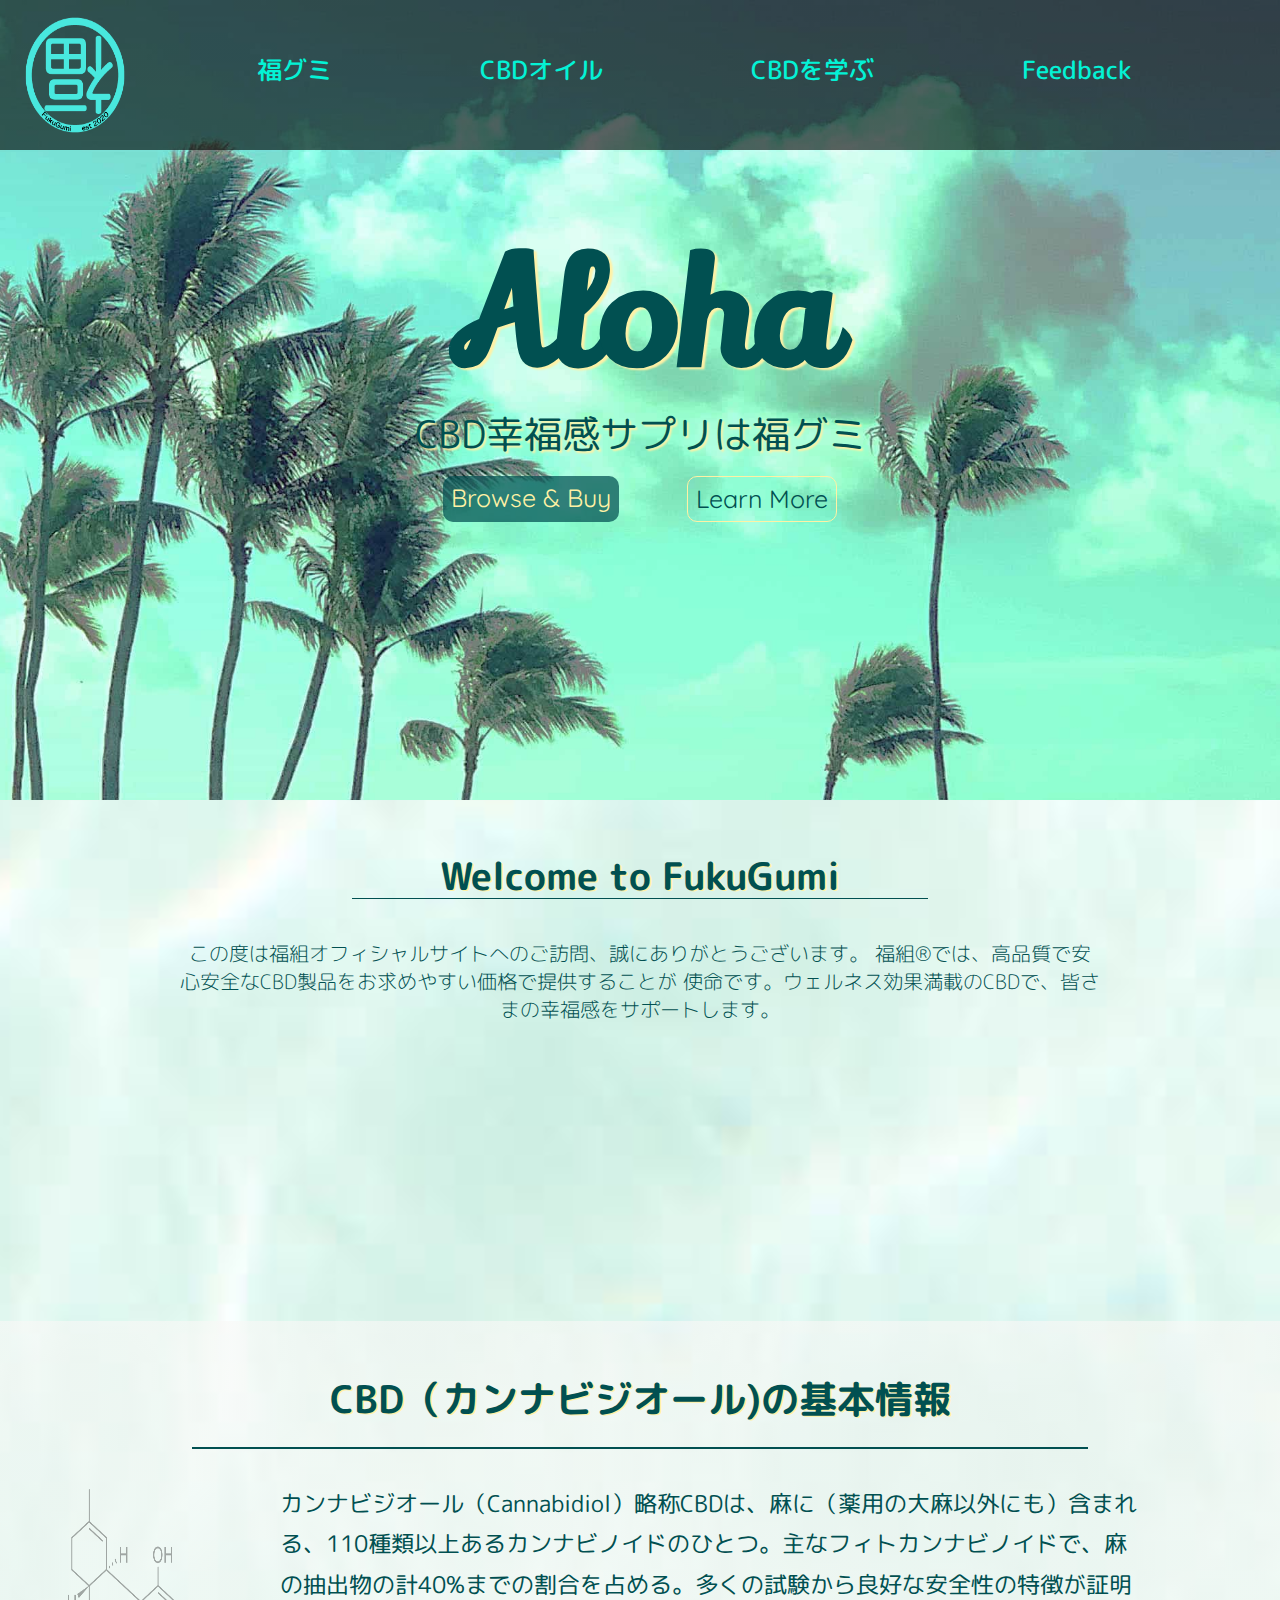
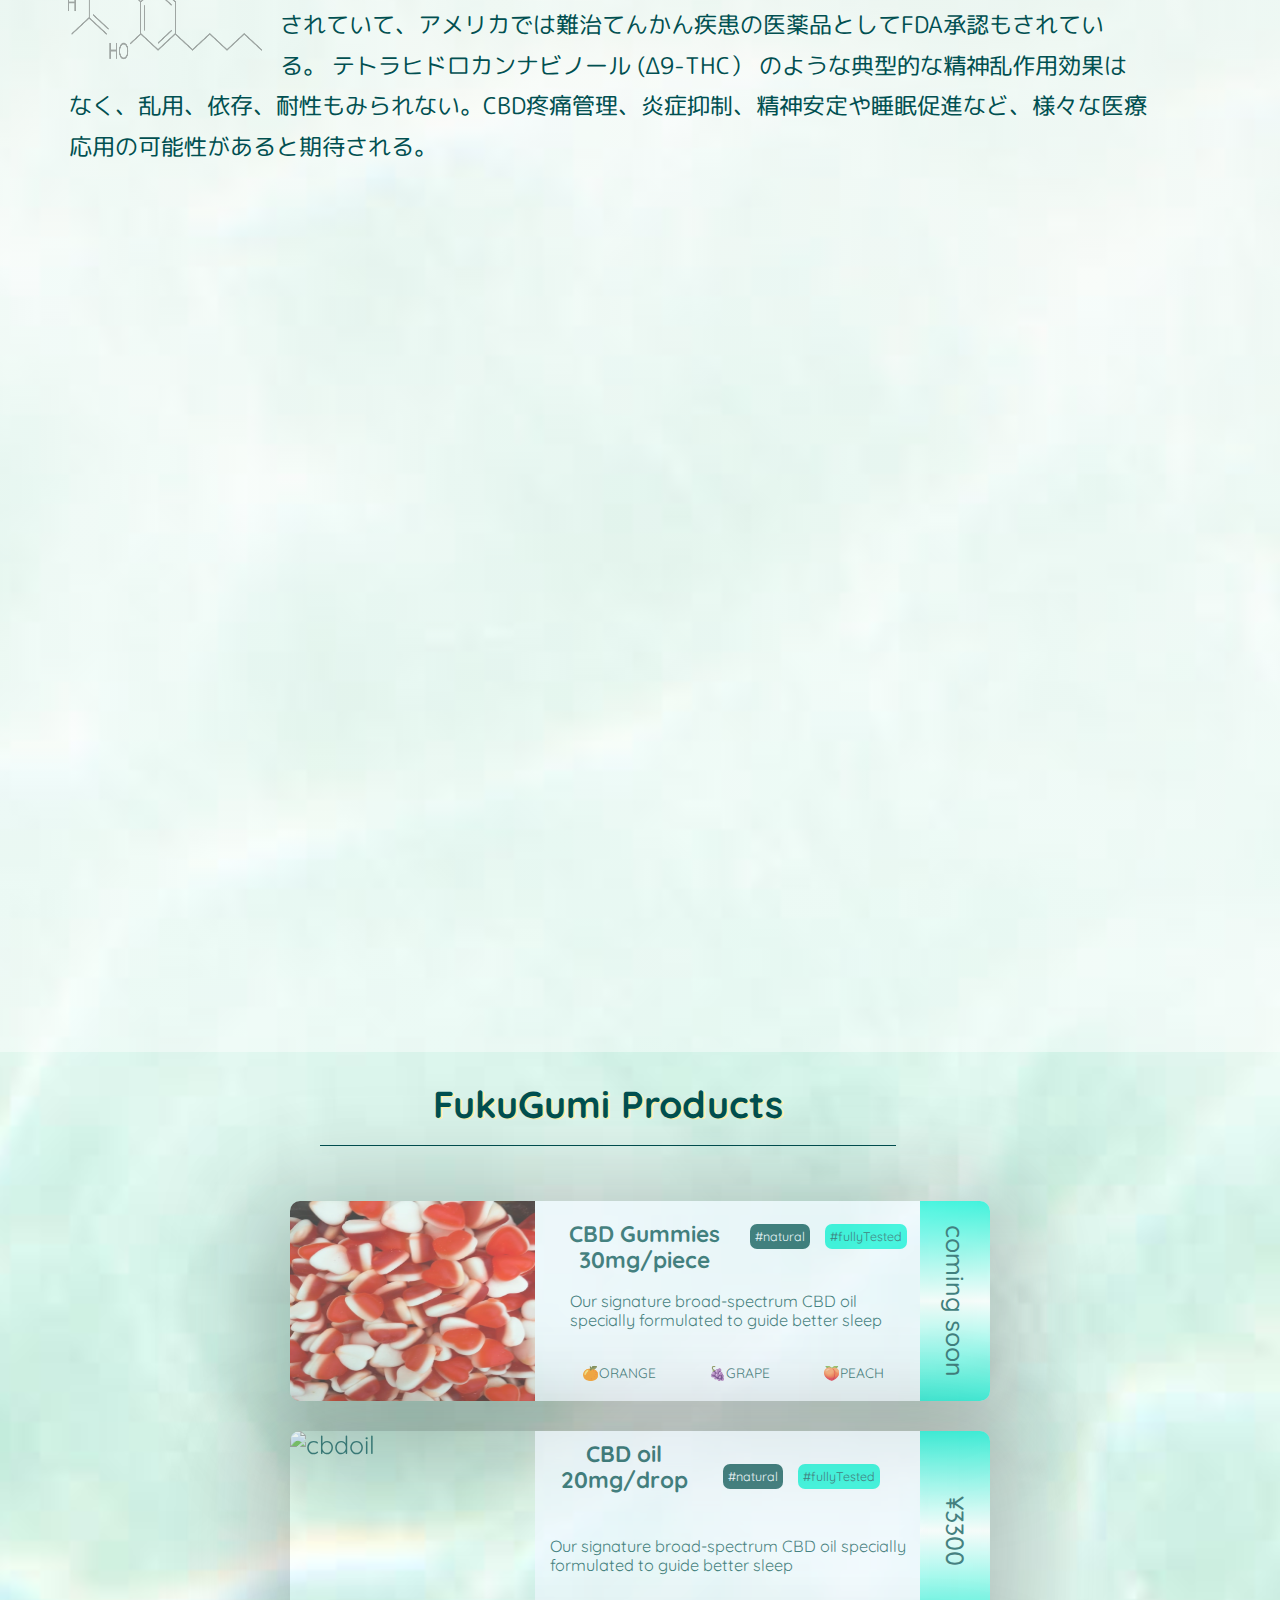
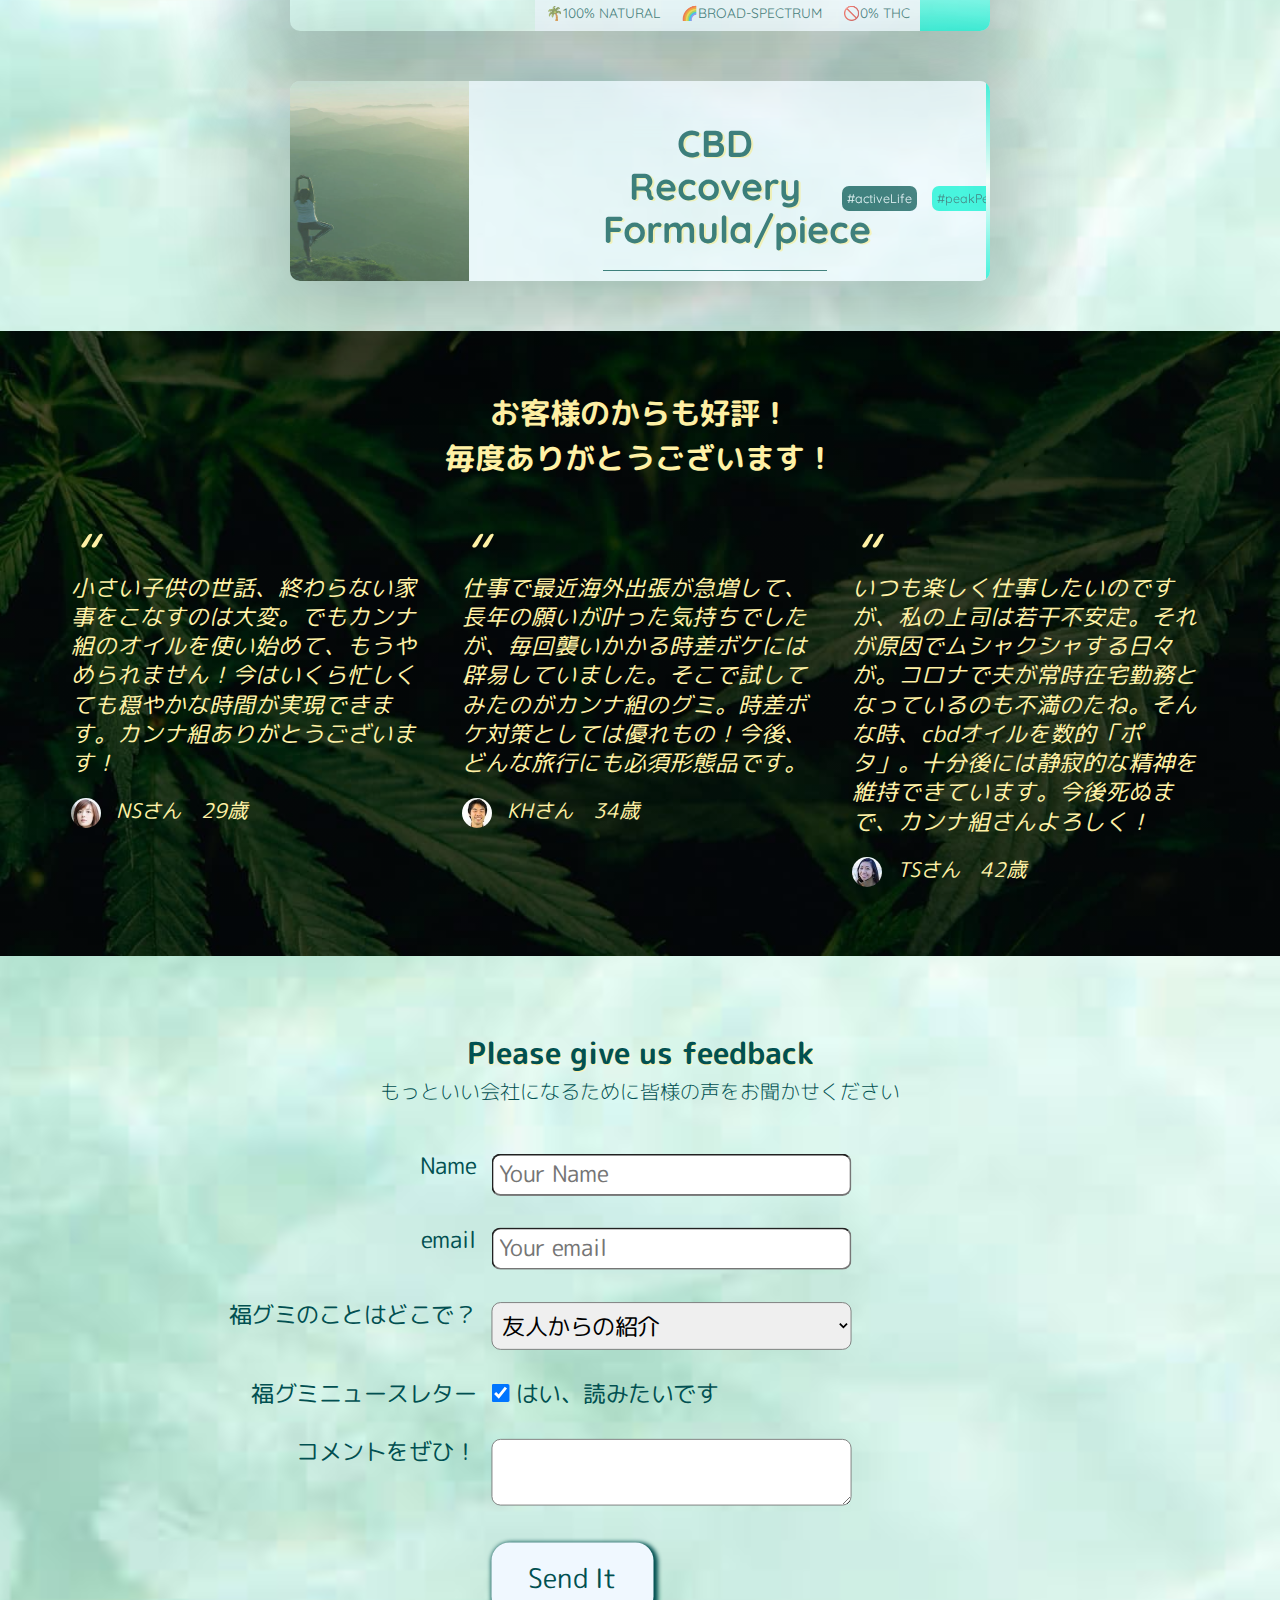
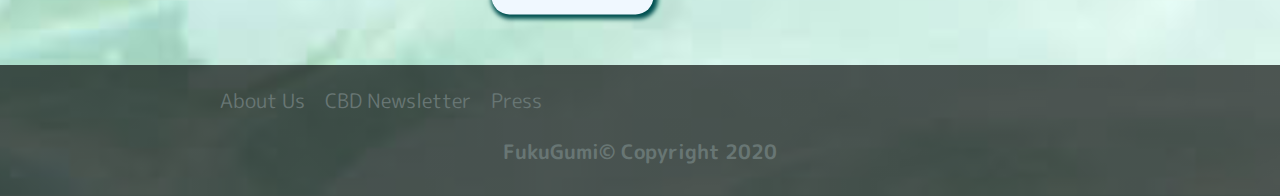
==== fukugumi/index.html @ 1e6d968f "and again" ====
<!doctype html>

<html lang="ja">

<head>
    <meta charset="utf-8"> <!--This utf-8 defines a character set and should be coded for every website.  -->
    <meta name="viewport" content="width=device-width">
    <meta name="description" content="FukuGumi is a leading provider of broad-spectrum CBD supplements in Japan, dedicated to bringing the safest and best CBD experience to customers">
    <link rel="stylesheet" type="text/css" href="vendors/css/normalize.css">
    <link rel="stylesheet" type="text/css" href="vendors/css/grid.css">
    <link rel="stylesheet" type="text/css" href="resources/css/style.css">
    <link rel="stylesheet" href="https://cdnjs.cloudflare.com/ajax/libs/animate.css/4.0.0/animate.min.css" />
    <link rel="stylesheet" type="text/css" href="resources/css/queries.css">
    <link
        href="https://fonts.googleapis.com/css2?family=Lily+Script+One&family=M+PLUS+Rounded+1c:wght@100;300;400;500;700&family=Quicksand:wght@300;400;600&display=swap"
        rel="stylesheet">
    <link href="https://file.myfontastic.com/6xJgTvXTAaNVi4T8rWnQ2k/icons.css" rel="stylesheet">

    <title>FukuGumi</title>

<!--  The below 8-9 lines of code are the code for the fukugumi FAVICON (gold), made on realfavicongenerator.net 
IMPORTANT:  the setting of the file path before generating the HTML on the website was key.  Remember that these serve as links to the image files that are created by favicongenerator, so the path must be precise.  Here, the favicon folder holds all of the specific image files.  
-->
<link rel="apple-touch-icon" sizes="180x180" href="/resources/favicon/apple-touch-icon.png">
<link rel="icon" type="image/png" sizes="32x32" href="/resources/favicon/favicon-32x32.png">
<link rel="icon" type="image/png" sizes="16x16" href="/resources/favicon/favicon-16x16.png">
<link rel="manifest" href="/resources/favicon/site.webmanifest">
<link rel="mask-icon" href="/resources/favicon/safari-pinned-tab.svg" color="#5bbad5">
<link rel="shortcut icon" href="/resources/favicon/favicon.ico">
<meta name="msapplication-TileColor" content="#da532c">
<meta name="msapplication-config" content="/resources/favicon/browserconfig.xml">
<meta name="theme-color" content="#ffffff">

</head>

<body>

    <header class="js-header">
        <nav>
            <div class="row all-nav">
                <img src="resources/css/images/fukuGumiLogoAqua2.png" alt="logo" class="logo">
                <img src="resources/css/images/fukugumiGold.png" alt="logo-gold" class="logo-gold">
                <ul class="main-nav js-main-nav">
                    <li><a href="#cbdProducts">福グミ</a></li>
                    <li><a href="#cbdProducts">CBDオイル</a></li>
                    <li><a href="#intro">CBDを学ぶ</a></li>
                    <li><a href="#form">Feedback</a></li>
                </ul>
                <a class="mobile-nav-icon js-nav-icon"><i class="icon-navicon-round"></i></a>
            </div>
        </nav>

        <div class="main-aloha">
            <h1>Aloha </h1>
            <h3>CBD幸福感サプリは福グミ</h3>
        </div>

        <div class="row buttons-buy-learn">
            <a class="btn full-btn js-scroll-to-products" href="#">Browse &amp; Buy</a>
            <a class="btn ghost-btn js-scroll-to-info-columns" href="#">Learn More</a>
        </div>

    </header>

    <!--  The INTRO SECTION :
This section has links at the top of the 4 basic-info columns, which will eventually link to the specific info regarding each category (Inflammation, Sleep, Stress, Recovery).  -->


    <section class="intro-section js-intro-section" id="intro"> <!-- this js-intro-section gets referenced in script.js to enable the stickyNav to appear and stick here-->
        <div class="row intro-text">
            <h2>Welcome to FukuGumi</h2>
            <p class="long-copy">
                この度は福組オフィシャルサイトへのご訪問、誠にありがとうございます。
                福組<span>&#174;</span>では、高品質で安心安全なCBD製品をお求めやすい価格で提供することが
                使命です。ウェルネス効果満載のCBDで、皆さまの幸福感をサポートします。
            </p>
        </div>

        <div class="row info-columns-box js-info-columns js-wp-1">
            <!--wp-1 notes:  general notes on animating with animate
            1.  include link to animate.css file in the head section
            2.  designate the waypoint like here "js-wp-1"
            3.  in CSS, make opacity:0; for .js-wp-1
            4.  under (2), make opacity:1; for .js-wp-1.animate__animated

            -->

            <div class="col span-1-of-3 info-column">
                <a href="#"> <i class="icon-iconfinder-emoji-emoticon-14-3638447 big-icon"></i>睡眠</a>
                <p>習慣的な睡眠不足はガンや脳梗塞、糖尿病や慢性肥満へのリスクも高めます。バランスが取れているECSはストレスや不安にも耐性があり、安定した睡眠習慣を生理的に調整します。旅行時の時差ボケ対策にも有効です。
                </p>
            </div>

            <div class="col span-1-of-3 info-column">
                <a href="#"><i class="icon-iconfinder-meditation-4042272 big-icon"></i>幸福感</a>
                <p>CBDは神経伝達物質放出のモジュレーターであり、不安感やストレスの解消にも有効。自然な幸福感サプリとして世界中のセレブがCBD愛用者になっているのも納得！</p>
            </div>

            <div class="col span-1-of-3 info-column">
                <a href="#"><i class="icon-iconfinder-06-immune-5980403 big-icon"></i>リカバリー</a>
                <p>適度な運動に筋肉痛はつきものですが、この痛みが運動を習慣づける妨げにも。CBDは抗炎症効果によって筋肉痛も和らげるので、運動後の回復にも有効。一流アスリートも欠かせないリカバリーツールとして使用されています
                </p>
            </div>
        </div>

    </section>

    <section class="cbd-basic-info js-basic-info" id="basic-info">
        <div class="row cbd-basics">
            <h2>CBD（カンナビジオール)の基本情報</h2>
            <img src="resources/css/images/cbdFormulaTranslucent.png" alt="cbd-formula">
            <p>
                カンナビジオール（Cannabidiol）略称CBDは、麻に（薬用の大麻以外にも）含まれる、110種類以上あるカンナビノイドのひとつ。主なフィトカンナビノイドで、麻の抽出物の計40%までの割合を占める。多くの試験から良好な安全性の特徴が証明されていて、アメリカでは難治てんかん疾患の医薬品としてFDA承認もされている。
                テトラヒドロカンナビノール (∆9-THC） のような典型的な精神乱作用効果はなく、乱用、依存、耐性もみられない。CBD疼痛管理、炎症抑制、精神安定や睡眠促進など、様々な医療応用の可能性があると期待される。
            </p>
        </div>


        <table class="med-table js-wp-2">
            <tr>
                <th class="table-header" colspan="2">
                    CBDで注目の研究分野、期待される医療作用
                </th>
            </tr>

            <tr>
                <th class="table-header">疾患エリア</th>
                <th class="table-header">医療作用、研究に期待</th>
            </tr>
            <tr>
                <td class="therapy-area">心療治療分野</td>
                <td>社会不安やストレスの減少；筋緊張、不穏状態、疲労、集中困難の減少や社交性の向上は動物モデルで証明。うつ病の齧歯類モデルでは抗うつ作用も認識
                として研究に注目</td>
            </tr>
            
            <tr>
                <td class="therapy-area">がん</td>
                <td>悪性・良性腫瘍における抗増殖機能や抗浸潤活性作用。内在性カンナビノイド経路は免疫作用にも関与していることから、抗癌免疫への効果も期待</td>
            </tr>

            <tr>
                <td class="therapy-area">中枢神経疾患</td>
                <td><span>難治てんかん</span>：CBD医薬品のエピディオレックスはドラべ症候群およびレノックス・ガストー症候群への効能で正式に医薬品承認を米FDAから取得。他の難治性てんかんでも効果が研究中。
                    <span>アルツハイマー病</span>：　アミロイドβ淡白による炎症や神経変性反応を抑制。
                    <span>パーキンソン病</span>：　ヒトにおける悪夢と攻撃的行動の減少、in vivo試験ではドーパミン作動性損傷の減衰が検証。
                </td>
            </tr>
            <tr>
                <td class="therapy-area">疼痛、炎症疾患</td>
                <td>他の治療法に効果がみられない(薬剤抵抗性のある)神経因性疼痛を患う患者における鎮痛作用。TNF-α分泌を抑制することで抗炎症効果、鎮痛効果があると考えられる。関節リウマチやクローン病など、自己免疫疾患に伴う疼痛に有効と研究が進んでいる。
                </td>
            </tr>
            
                
           
        </table>
    </section>

    <section class="cbd-products js-cbd-products" id="cbdProducts">
        <h2>FukuGumi Products</h2>
        <div class="all-products-container">
                       
            <a href="#">
                <figure class="cbdgummies js-wp-3">
                    <div class="cbdgummies__photo">
                        <img src="resources/css/images/heartgummies.jpeg" alt="cbdgummies" class="cbdgummies__img">
                    </div>
                    <div class="cbdgummies__content">
                        <div class="cbdgummies__title">
                            <h2 class="cbdgummies__heading">CBD Gummies 30mg<span></span>/piece</h2>
                            <div class="cbdgummies__tag cbdoil__tag--1">#natural</div>
                            <div class="cbdgummies__tag cbdoil__tag--2">#fullyTested</div>
                        </div>
                        <p class="cbdgummies__description">Our signature broad-spectrum CBD oil specially formulated to
                            guide better sleep </p>
                        <div class="cbdgummies__details">
                            <p class="cbdgummies__detail"><span>🍊</span>Orange</p>
                            <p class="cbdgummies__detail"><span>🍇</span>Grape</p>
                            <p class="cbdgummies__detail"><span>🍑</span>Peach</p>
                        </div>
                    </div>
                    <div class="cbdgummies__price">coming soon</div>
                </figure>
            </a>

            <a href="#">
                <figure class="cbdoil">
                    <div class="cbdoil__photo">
                        <img src="https://images.unsplash.com/photo-1550160771-4fff64071033?ixlib=rb-1.2.1&ixid=MXwxMjA3fDB8MHxzZWFyY2h8MTB8fGRyb3BwZXIlMjBib3R0bGV8ZW58MHx8MHw%3D&auto=format&fit=crop&w=800&q=60"
                        alt="cbdoil" class="cbdoil__img"></div>
                        
                        <div class="cbdoil__content">
                            <div class="cbdoil__title">
                                <h2 class="cbdoil__heading">CBD oil 20mg<span>/drop</span></h2>
                            <div class="cbdoil__tag cbdoil__tag--1">#natural</div>
                            <div class="cbdoil__tag cbdoil__tag--2">#fullyTested</div>
                        </div>
                        <p class="cbdoil__description">Our signature broad-spectrum CBD oil specially formulated to guide better sleep </p>
                        <div class="cbdoil__details">
                            <p class="cbdoil__detail"><span>🌴</span>100% Natural </p>
                            <p class="cbdoil__detail"><span>🌈</span>Broad-Spectrum</p>
                            <p class="cbdoil__detail"><span>🚫</span>0% THC </p>
                        </div>
                    </div>
                    <div class="cbdoil__price">¥3300</div>
                </figure>
            </a>


            <a href="#">
                <figure class="cbdrecovery js-wp-4">
                    <div class="cbdrecovery__photo">
                        <img src="resources/css/images/yogaMountains.jpg" alt="cbdrecovery" class="cbdrecovery__img">
                    </div>


                    <div class="cbdrecovery__content">
                        <div class="cbdrecovery__title">
                            <h2 class="cbdrecovery__heading">CBD Recovery Formula<span>/piece</span></h2>
                            <div class="cbdrecovery__tag cbdoil__tag--1">#activeLife</div>
                            <div class="cbdrecovery__tag cbdoil__tag--2">#peakPerformance</div>
                        </div>

                        <p class="cbdrecovery__description">Broad-spectrum CBD formula designed specifically to support
                            peak physical activity</p>
                        <div class="cbdrecovery__details">
                            <p class="cbdrecovery__detail"><span>🧊</span>Anti- inflammation</p>
                            <p class="cbdrecovery__detail"><span>🏃🏽‍♂️</span>Recover Faster</p>
                            <p class="cbdrecovery__detail"><span>🌴</span>All Natural</p>
                        </div>
                    </div>
                    <div class="cbdrecovery__price">coming soon</div>
                </figure>
            </a>
        </div>
    </section>

    <section class="section-customers">
        <div class="row all-customers">
            <h2 class="js-wp-5">お客様のからも好評！<br>
                毎度ありがとうございます！</h2>
            
            <div class="row three-customers">
                
                <div class="col span-1-of-3 customer">
                    <blockquote>
                        小さい子供の世話、終わらない家事をこなすのは大変。でもカンナ組のオイルを使い始めて、もうやめられません！今はいくら忙しくても穏やかな時間が実現できます。カンナ組ありがとうございます！
                        <cite> <img src="resources/css/images/customer1.jpg" alt="customer1"> NSさん　29歳</cite>
                    </blockquote>
                </div>
                
                <div class="col span-1-of-3 customer">
                    <blockquote>
                        仕事で最近海外出張が急増して、長年の願いが叶った気持ちでしたが、毎回襲いかかる時差ボケには辟易していました。そこで試してみたのがカンナ組のグミ。時差ボケ対策としては優れもの！今後、どんな旅行にも必須形態品です。
                        <cite> <img src="resources/css/images/Customer2.jpg" alt="customer2"> KHさん　34歳</cite>
                    </blockquote>
                </div>
                
                <div class="col span-1-of-3 customer">
                    <blockquote>
                        いつも楽しく仕事したいのですが、私の上司は若干不安定。それが原因でムシャクシャする日々が。コロナで夫が常時在宅勤務となっているのも不満のたね。そんな時、cbdオイルを数的「ポタ」。十分後には静寂的な精神を維持できています。今後死ぬまで、カンナ組さんよろしく！
                        <cite> <img src="resources/css/images/Customer3.jpg" alt="customer3"> TSさん　42歳</cite>
                    </blockquote>
                </div>
            </div>              
        </div>
    </section>

    <section class="info-form" id="form">
        <div class="row form-title">
            <h2>Please give us feedback</h2>
            <h4>もっといい会社になるために皆様の声をお聞かせください</h4>
        </div>

    <div class="row big-box-form"> <!-- action sends to a URL. method specifies http data to use when sending form data.  -->
        <form action="#" method="post" class="full-form">
        <div class="row form-item">
            <div class="col span-1-of-3 form-left-side">
                <label>Name</label>
            </div>
            <div class="col span-2-of-3 form-right-side">
                <input id="name" class="name" type="text" placeholder="Your Name" required>
            </div>    
        </div>
        <div class="row form-item">
            <div class="col span-1-of-3 form-left-side">
                <label>email</label>
            </div>
            <div class="col span-2-of-3 form-right-side">
                <input id="email" class="email" type="text" placeholder="Your email" required>
            </div>    
        </div>
        <div class="row form-item">
            <div class="col span-1-of-3 form-left-side">
                <label>福グミのことはどこで？</label>
            </div>
            <div class="col span-2-of-3 form-right-side">
                <select name="find-us" id="find-us">
                    <option value="friends">友人からの紹介</option>
                    <option value="websearch">ウェブサーチ</option>
                    <option value="advertisements">広告</option>
                    <option value="other">その他</option>
                </select>
            </div>
        </div>
            <div class="row form-item">
                    <div class="col span-1-of-3 form-left-side">
                        <label>福グミニュースレター</label>
                    </div>
                    <div class="col span-2-of-3 form-right-side">
                        <input type="checkbox" name="newsletter" checked> はい、読みたいです
                    </div>
            </div>
            <div class="row form-item">
                    <div class="col span-1-of-3 form-left-side">
                        <label>コメントをぜひ！</label>
                    </div>
                    <div class="col span-2-of-3 form-right-side">
                        <textarea name="comment" placeholder="freetext"> </textarea>
                    </div>
            </div>
            <div class="row form-item form-left-side">
                    <div class="col span-1-of-3 form-left-side">
                        <label>&nbsp;</label> <!--this codes for a blank space on the left side of the form-->
                    </div>
                    <div class="col span-2-of-3 form-right-side">
                        <input class="submit" type="submit" value="Send It">
                    </div>
            </div>
            </form>
    </div>

    </section>

    <footer>
        <div class="footer-links-social">
            <div class="footer-links">
                <ul>
                    <li><a href="#">About Us</a></li>
                    <li><a href="#">CBD Newsletter</a></li>
                    <li><a href="#">Press</a></li>
                </ul>
            </div>
            <div class="footer-social">
                <ul>
                    <li><a href="#"><i class="icon-facebook"></i></a></li>
                    <li><a href="#"><i class="icon-google-plus"></i></a></li>
                    <li><a href="#"><i class="icon-linkedin"></i></a></li>
                    <li><a href="#"><i class="icon-instagram"></i></a></li>
                </ul>
            </div>
        </div>
        <div class="row copyright-statement">
            <h2>FukuGumi<span>&copy;</span>  Copyright 2020 </h2>
        </div>
        <!--
            icons:
            class="icon-facebook"
            class="icon-google-plus"
            class="icon-linkedin"
        class="icon-instagram"
        -->
    </footer>

    <!-- Script codes "should always go at the end, after all other site components have already loaded..."  This below links to the scripts.js file in the js folder -->
    <!-- the below is taken from the google hosted libraries, this is snippet1.x.  I assume this gives 
        JQuery capability somehow-->
        <script src="https://ajax.googleapis.com/ajax/libs/jquery/1.12.4/jquery.min.js"></script>
        <!-- These SCRIPTS Below are to adjust this page's code for multiple types of browsers, particularly for older browsers -->
        <script src="https://cdn.jsdelivr.net/npm/respond@0.9.0/main.min.js"></script>
        <script src="https://cdn.jsdelivr.net/npm/html5shiv@3.7.3/dist/html5shiv.min.js"></script>
        <script src="https://cdn.jsdelivr.net/npm/selectivizr@1.0.3/selectivizr.min.js"></script>
<!-- The below is from lesson 63 of web course, and this .js file was downloaded from imakewebthings.com.  Download and extract min.js file from lib folder, then include here above script.js-->
        <script src="vendors/js/jquery.waypoints.min.js"></script>
    <!-- IMPORTANT - The script.js (below) must be included AFTER the jquery scripts.  I was trying to solve this for several frustrating hours -->
        <script src="resources/js/script.js"></script>     
    </body>
</html>
---- fukugumi/vendors/css/grid.css ----
/*  SECTIONS  ============================================================================= */

.section {
	clear: both;
	padding: 0px;
	margin: 0px;
}

/*  GROUPING  ============================================================================= */

.row {
    zoom: 1; /* For IE 6/7 (trigger hasLayout) */
}

.row:before,
.row:after {
    content:"";
    display:table;
}
.row:after {
    clear:both;
}

/*  GRID COLUMN SETUP   ==================================================================== */

.col {
	display: block;
	float:left;
	margin: 1% 0 1% 1.6%;
}

.col:first-child { margin-left: 0; } /* all browsers except IE6 and lower */


/*  REMOVE MARGINS AS ALL GO FULL WIDTH AT 480 PIXELS */

@media only screen and (max-width: 480px) {
	.col { 
		/*margin: 1% 0 1% 0%;*/
        margin: 0;
	}
}


/*  GRID OF TWO   ============================================================================= */


.span-2-of-2 {
	width: 100%;
}

.span-1-of-2 {
	width: 49.2%;
}

/*  GO FULL WIDTH AT LESS THAN 480 PIXELS */

@media only screen and (max-width: 480px) {
	.span-2-of-2 {
		width: 100%; 
	}
	.span-1-of-2 {
		width: 100%; 
	}
}


/*  GRID OF THREE   ============================================================================= */

	
.span-3-of-3 {
	width: 100%; 
}

.span-2-of-3 {
	width: 66.13%; 
}

.span-1-of-3 {
	width: 32.26%; 
}


/*  GO FULL WIDTH AT LESS THAN 480 PIXELS */

@media only screen and (max-width: 480px) {
	.span-3-of-3 {
		width: 100%; 
	}
	.span-2-of-3 {
		width: 100%; 
	}
	.span-1-of-3 {
		width: 100%;
	}
}

@media only screen and (max-width: 720px) {

	.span-1-of-3 {
		width: 100%;
	}
    
}

/*  GRID OF FOUR   ============================================================================= */

	
.span-4-of-4 {
	width: 100%; 
}

.span-3-of-4 {
	width: 74.6%; 
}

.span-2-of-4 {
	width: 49.2%; 
}

.span-1-of-4 {
	width: 23.8%; 
}


/*  GO FULL WIDTH AT LESS THAN 480 PIXELS */

@media only screen and (max-width: 480px) {
	.span-4-of-4 {
		width: 100%; 
	}
	.span-3-of-4 {
		width: 100%; 
	}
	.span-2-of-4 {
		width: 100%; 
	}
	.span-1-of-4 {
		width: 100%; 
	}
}

    



/*  GRID OF FIVE   ============================================================================= */

	
.span-5-of-5 {
	width: 100%;
}

.span-4-of-5 {
  	width: 79.68%; 
}

.span-3-of-5 {
  	width: 59.36%; 
}

.span-2-of-5 {
  	width: 39.04%;
}

.span-1-of-5 {
  	width: 18.72%;
}


/*  GO FULL WIDTH AT LESS THAN 480 PIXELS */

@media only screen and (max-width: 480px) {
	.span-5-of-5 {
		width: 100%; 
	}
	.span-4-of-5 {
		width: 100%; 
	}
	.span-3-of-5 {
		width: 100%; 
	}
	.span-2-of-5 {
		width: 100%; 
	}
	.span-1-of-5 {
		width: 100%; 
	}
}


/*  GRID OF SIX   ============================================================================= */


.span-6-of-6 {
	width: 100%;
}

.span-5-of-6 {
  	width: 83.06%;
}

.span-4-of-6 {
  	width: 66.13%;
}

.span-3-of-6 {
  	width: 49.2%;
}

.span-2-of-6 {
  	width: 32.26%;
}

.span-1-of-6 {
  	width: 15.33%;
}


/*  GO FULL WIDTH AT LESS THAN 480 PIXELS */

@media only screen and (max-width: 480px) {
	.span-6-of-6 {
		width: 100%; 
	}
	.span-5-of-6 {
		width: 100%; 
	}
	.span-4-of-6 {
		width: 100%; 
	}
	.span-3-of-6 {
		width: 100%; 
	}
	.span-2-of-6 {
		width: 100%; 
	}
	.span-1-of-6 {
		width: 100%; 
	}
}



/*  GRID OF SEVEN   ============================================================================= */


.span-7-of-7 {
	width: 100%;
}

.span-6-of-7 {
	width: 85.48%;
}

.span-5-of-7 {
  	width: 70.97%;
}

.span-4-of-7 {
  	width: 56.45%;
}

.span-3-of-7 {
  	width: 41.94%;
}

.span-2-of-7 {
  	width: 27.42%;
}

.span-1-of-7 {
  	width: 12.91%;
}


/*  GO FULL WIDTH AT LESS THAN 480 PIXELS */

@media only screen and (max-width: 480px) {
	.span-7-of-7 {
		width: 100%; 
	}
	.span-6-of-7 {
		width: 100%; 
	}
	.span-5-of-7 {
		width: 100%; 
	}
	.span-4-of-7 {
		width: 100%; 
	}
	.span-3-of-7 {
		width: 100%; 
	}
	.span-2-of-7 {
		width: 100%; 
	}
	.span-1-of-7 {
		width: 100%; 
	}
}


/*  GRID OF EIGHT   ============================================================================= */

	
.span-8-of-8 {
	width: 100%;
}

.span-7-of-8 {
	width: 87.3%; 
}

.span-6-of-8 {
	width: 74.6%; 
}

.span-5-of-8 {
	width: 61.9%; 
}

.span-4-of-8 {
	width: 49.2%; 
}

.span-3-of-8 {
	width: 36.5%;
}

.span-2-of-8 {
	width: 23.8%; 
}

.span-1-of-8 {
	width: 11.1%; 
}


/*  GO FULL WIDTH AT LESS THAN 480 PIXELS */

@media only screen and (max-width: 480px) {
	.span-8-of-8 {
		width: 100%; 
	}
	.span-7-of-8 {
		width: 100%; 
	}
	.span-6-of-8 {
		width: 100%; 
	}
	.span-5-of-8 {
		width: 100%; 
	}
	.span-4-of-8 {
		width: 100%; 
	}
	.span-3-of-8 {
		width: 100%; 
	}
	.span-2-of-8 {
		width: 100%; 
	}
	.span-1-of-8 {
		width: 100%; 
	}
}


/*  GRID OF NINE   ============================================================================= */


.span-9-of-9 {
	width: 100%;
}

.span-8-of-9 {
	width: 88.71%;
}

.span-7-of-9 {
	width: 77.42%; 
}

.span-6-of-9 {
	width: 66.13%; 
}

.span-5-of-9 {
	width: 54.84%; 
}

.span-4-of-9 {
	width: 43.55%; 
}

.span-3-of-9 {
	width: 32.26%;
}

.span-2-of-9 {
	width: 20.97%; 
}

.span-1-of-9 {
	width: 9.68%; 
}


/*  GO FULL WIDTH AT LESS THAN 480 PIXELS */

@media only screen and (max-width: 480px) {
	.span-9-of-9 {
		width: 100%; 
	}
	.span-8-of-9 {
		width: 100%; 
	}
	.span-7-of-9 {
		width: 100%; 
	}
	.span-6-of-9 {
		width: 100%; 
	}
	.span-5-of-9 {
		width: 100%; 
	}
	.span-4-of-9 {
		width: 100%; 
	}
	.span-3-of-9 {
		width: 100%; 
	}
	.span-2-of-9 {
		width: 100%; 
	}
	.span-1-of-9 {
		width: 100%; 
	}
}


/*  GRID OF TEN   ============================================================================= */


.span-10-of-10 {
	width: 100%;
}

.span-9-of-10 {
	width: 89.84%;
}

.span-8-of-10 {
	width: 79.68%;
}

.span-7-of-10 {
	width: 69.52%; 
}

.span-6-of-10 {
	width: 59.36%; 
}

.span-5-of-10 {
	width: 49.2%; 
}

.span-4-of-10 {
	width: 39.04%; 
}

.span-3-of-10 {
	width: 28.88%;
}

.span-2-of-10 {
	width: 18.72%; 
}

.span-1-of-10 {
	width: 8.56%; 
}


/*  GO FULL WIDTH AT LESS THAN 480 PIXELS */

@media only screen and (max-width: 480px) {
	.span-10-of-10 {
		width: 100%; 
	}
	.span-9-of-10 {
		width: 100%; 
	}
	.span-8-of-10 {
		width: 100%; 
	}
	.span-7-of-10 {
		width: 100%; 
	}
	.span-6-of-10 {
		width: 100%; 
	}
	.span-5-of-10 {
		width: 100%; 
	}
	.span-4-of-10 {
		width: 100%; 
	}
	.span-3-of-10 {
		width: 100%; 
	}
	.span-2-of-10 {
		width: 100%; 
	}
	.span-1-of-10 {
		width: 100%; 
	}
}


/*  GRID OF ELEVEN   ============================================================================= */

.span-11-of-11 {
	width: 100%;
}

.span-10-of-11 {
	width: 90.76%;
}

.span-9-of-11 {
	width: 81.52%;
}

.span-8-of-11 {
	width: 72.29%;
}

.span-7-of-11 {
	width: 63.05%; 
}

.span-6-of-11 {
	width: 53.81%; 
}

.span-5-of-11 {
	width: 44.58%; 
}

.span-4-of-11 {
	width: 35.34%; 
}

.span-3-of-11 {
	width: 26.1%;
}

.span-2-of-11 {
	width: 16.87%; 
}

.span-1-of-11 {
	width: 7.63%; 
}


/*  GO FULL WIDTH AT LESS THAN 480 PIXELS */

@media only screen and (max-width: 480px) {
	.span-11-of-11 {
		width: 100%; 
	}
	.span-10-of-11 {
		width: 100%; 
	}
	.span-9-of-11 {
		width: 100%; 
	}
	.span-8-of-11 {
		width: 100%; 
	}
	.span-7-of-11 {
		width: 100%; 
	}
	.span-6-of-11 {
		width: 100%; 
	}
	.span-5-of-11 {
		width: 100%; 
	}
	.span-4-of-11 {
		width: 100%; 
	}
	.span-3-of-11 {
		width: 100%; 
	}
	.span-2-of-11 {
		width: 100%; 
	}
	.span-1-of-11 {
		width: 100%; 
	}
}


/*  GRID OF TWELVE   ============================================================================= */

.span-12-of-12 {
	width: 100%;
}

.span-11-of-12 {
	width: 91.53%;
}

.span-10-of-12 {
	width: 83.06%;
}

.span-9-of-12 {
	width: 74.6%;
}

.span-8-of-12 {
	width: 66.13%;
}

.span-7-of-12 {
	width: 57.66%; 
}

.span-6-of-12 {
	width: 49.2%; 
}

.span-5-of-12 {
	width: 40.73%; 
}

.span-4-of-12 {
	width: 32.26%; 
}

.span-3-of-12 {
	width: 23.8%;
}

.span-2-of-12 {
	width: 15.33%; 
}

.span-1-of-12 {
	width: 6.86%; 
}


/*  GO FULL WIDTH AT LESS THAN 480 PIXELS */

@media only screen and (max-width: 480px) {
	.span-12-of-12 {
		width: 100%; 
	}
	.span-11-of-12 {
		width: 100%; 
	}
	.span-10-of-12 {
		width: 100%; 
	}
	.span-9-of-12 {
		width: 100%; 
	}
	.span-8-of-12 {
		width: 100%; 
	}
	.span-7-of-12 {
		width: 100%; 
	}
	.span-6-of-12 {
		width: 100%; 
	}
	.span-5-of-12 {
		width: 100%; 
	}
	.span-4-of-12 {
		width: 100%; 
	}
	.span-3-of-12 {
		width: 100%; 
	}
	.span-2-of-12 {
		width: 100%; 
	}
	.span-1-of-12 {
		width: 100%; 
	}
}
---- fukugumi/resources/css/style.css ----
/*  COLOR THEME HERE ============================
=======================================

Dark sea green: #015051
Lighter sea green: #04837b
blue-green: #04837b
light aquamarine: #04f2d5

pink:#fb8eff
yellow:rgb(255, 241, 165)

=================
日本語フォント：100, 300, 400, 500, 700
font-family: 'M PLUS Rounded 1c', sans-serif;

＝＝＝＝＝＝＝＝＝＝＝＝＝＝＝＝＝＝＝＝＝＝＝

Aloha Font: one weight
font-family: 'Lily Script One', cursive;
-=======================================

English font: Quicksand weight 300 400 600
font-family: 'Quicksand', sans-serif;


*/

* {
    margin: 0;
    padding: 0;
    box-sizing: border-box;
}

html {
    width:100vw;
    font-family: 'Quicksand', sans-serif;
    font-size: 25px;
    color: #015051;
    overflow-x: hidden;
}

/*  Background Images============================
=======================================*/

header {
    background-image: url(images/hawaiipalm.jpg);
    background-size:cover;
    background-position:center;
    background-attachment:fixed;
    height: 800px;
    width: 100%;

}

body {
    background-image: url(images/watersand2.jpg);
    background-size: cover;
    background-position: center;
    width: 100%;
}

/*===========================================*/

/* ROW ============================
=========================================*/

.row {
    width:100%;
}



/*NAV Bar============================
=======================================*/

.all-nav {
    background:linear-gradient(rgba(0, 0, 0, 0.625),rgba(0, 0, 0, 0.584));
    width:100%;
    display: flex;
    flex-direction: row;
    justify-content: flex-start;
    background-attachment: fixed;
}

.all-nav img {
    height: 150px;
    width: 150px;
    padding: 10px 15px 10px 15px;
}

.all-nav ul {
    width: 85%;
    font-size: 100%;
    font-weight:500;
    list-style: none;
    font-family: 'M PLUS Rounded 1c', sans-serif;
    display: flex;
    justify-content: space-around;
    align-items: center;
    padding: 10px 33px 20px 33px;
}

.main-nav a:link,
.main-nav a:visited {
    text-decoration: none;
    color: #04f2d5;
    transition: text-shadow 0.2s, border-bottom 0.2s;
}

.main-nav a:hover,
.main-nav a:active {
    text-shadow: 1px 1px rgb(255, 241, 165);
    border-bottom: solid 2px rgb(255, 241, 165);
}

/*  STICKY NAV Starts here lesson 62 of Jonas HTML course */

.sticky {
    position:fixed;
    top:0;
    left:0;
    width:100%;
    box-shadow: 0 2px 5px rgba(191, 191, 191, 0.892);
    z-index:10;
}
.sticky .all-nav {
    background:linear-gradient(#fff,#fff);
    width: 100%;
    display: flex;
    flex-direction: row;
    justify-content: flex-start;
    background-attachment: fixed;
}

.sticky .main-nav a:link,
.sticky .main-nav a:visited {
    text-decoration: none;
    color: #015051;

}
/*  Explaining the below:  "if the .logo is inside the sticky navigation, then display none.  If .logo-black is within the sticky nav, then dsplay as block. */
.sticky .logo {
    display:none;
}

.sticky .logo-gold {
    display:block;
    height:80px;
    width:auto;
    margin-left:30px;
}

/*======================================
MOBILE NAV================================*/

.mobile-nav-icon {
    float:right;
    margin-top:13px;
    margin-right:20px;
    cursor:pointer;
    display:none;

}

.mobile-nav-icon i {
    font-size:200%;
    color:#27ae9e;
}

/*====LOGO styling===========*/
.logo {
    height:120px;
    width:auto;
}
.logo-gold {
    display:none;
    height:120px;
    width:auto;
}
/*HEADER============================
=======================================*/

.main-aloha h1 {
    font-family: 'Lily Script One', cursive;
    font-size: 600%;
    color: #015051;
    text-align: center;
    margin-top: 80px;
    margin-bottom: 10px;
    text-shadow: 3px 2px 2px rgb(255, 241, 165);
}

.main-aloha h3 {
    font-family: 'M PLUS Rounded 1c', sans-serif;
    font-weight: 400;
    font-size: 150%;
    color: #015051;
    text-align: center;
    text-shadow: 2px 2px 2px rgb(255, 241, 165);
}

/*  BUTTONS on landing page===============================
*/

.buttons-buy-learn {
    display: -webkit-box;
    display: -ms-flexbox;
    display: flex;
    -ms-flex-direction: row;
    flex-direction: row;
    justify-content: space-around;
    align-content: center;
    width: 600px;
    margin: auto;

}

.btn {
    text-decoration: none;
    margin-top: 20px;
    padding: 8px;
    border-radius: 10px;
}

.full-btn:link,
.full-btn:visited {
    background-color: rgba(1, 78, 81, 0.72);
    color: rgb(255, 241, 165);
    -webkit-transition: color 0.2s, background 0.2s;
    transition: color 0.2s, background 0.2s;
}

.full-btn:hover,
.full-btn:active {
    background-color: rgb(255, 241, 165);
    color: #015051;
}

.ghost-btn:link,
.ghost-btn:visited {
    color: #015051;
    -webkit-transition: color 0.2s, background 0.2s;
    transition: color 0.2s, background 0.2s;
    border: 1px solid rgb(255, 241, 165);
}

.ghost-btn:hover,
.ghost-btn:active {
    color: rgb(255, 241, 165);
    background-color: rgba(1, 80, 81, 0.49);
}



/*INTRO SECTION with columns on pain/inflamm, sleep, anxiety, sports recovery===============================================
==================
icons:
pain/inflam:
Sports recovery: class="icon-iconfinder-06-immune-5980403"
幸福感: class="icon-iconfinder-meditation-4042272-1"
sleep: class="icon-iconfinder-emoji-emoticon-14-3638447-2"
class="icon-iconfinder-emoji-emoticon-14-3638447-3"
*/

.intro-text {
    margin: auto;
    width: 90%;
    font-family: 'M PLUS Rounded 1c', sans-serif;
    font-weight: 300;
}

.intro-text h2 {
    width: 50%;
    margin-top: 55px;
    margin-left: 25%;
    margin-right: 25%;
    text-align: center;
    margin-bottom: 40px;
    border-bottom: solid 1px #015051;
    text-shadow: 2px 1px rgb(255, 241, 165);
}

.intro-text p {
    width:80%;
    margin-left: 10%;
    margin-right: 10%;
    font-weight: 300;
    font-size: 80%;
    line-height: 1.4;
    word-spacing: 1px;
    text-align:center;
    margin-bottom: 20px;
}


.info-columns-box {
    width: 100%;
    display: flex;
    flex-wrap: wrap;
    justify-content: flex-end;
    align-content: space-around;
    padding-bottom: 50px;

}

.info-column {
    font-family: 'M PLUS Rounded 1c', sans-serif;
    font-weight: 200;
    vertical-align: top;
    padding-right: 1%;
    margin: 20px 5px 30px 0;
}

.info-column i {
    font-size: 125%;
    font-weight: bold;
}

.info-column a {
    text-decoration: none;
    font-weight: 400;
    margin-bottom:15px;
    line-height:2.0;
    position:relative;
    left:45px;
}

.info-column a:link,
.info-column a:visited {
    text-decoration: none;
    font-size: 110%;
    color: #015051;
    margin-bottom: 20px;
    margin-left: 30px;
    transition: text-shadow 0.2s;
    -webkit-transition: text-shadow 0.2s;
    -moz-transition: text-shadow 0.2s;
    -ms-transition: text-shadow 0.2s;
    -o-transition: text-shadow 0.2s;
}

.info-column a:hover,
.info-column a:active {
    text-shadow: 1px 1px gold;
}

.big-icon {
    float: left;

}

.info-column p {
    display: flex;
    flex-wrap: wrap;
    font-size: 70%;
    font-weight: 300;
    line-height: 1.4
}

/*=========Animated Scroll for .js--wp-1  ==========
===========when the scroll goes past .js--wp-1, then the transparent should convert to visible.*/

.js-wp-1 {
    opacity:0;
}

.js-wp-1.animate__animated {
    opacity:1;
}

/*================= END INTRO STYLE SECTION ======================
=============================

BEGIN BASIC BCD INFO SECTION ======================================
============================================
*/
.cbd-basic-info {
    background:linear-gradient(rgba(248, 248, 246, 0.653),rgba(255, 255, 255, 0.44));
    font-family:'M PLUS Rounded 1c', sans-serif;
    padding-bottom: 30px;
}

.cbd-basics img {
    height: 180px;
    width: 200px;
    margin-top: 5px;
    margin-left:65px;
    margin-right:15px;
    float: left;
}

.cbd-basics h2{
    font-family: 'M PLUS Rounded 1c', sans-serif;
    margin: 30px 15% 30px 15%;
    padding: 20px 0 20px 0;
    text-align: center;
    line-height: 1.5;
    text-shadow: 2px 1px rgb(255, 241, 165);
    width: 70%;
    border-bottom: 2px solid #015051;
}

.cbd-basics p {
    padding:5px;
    width:85%;
    margin-left:5%;
    font-size:90%;
    line-height:1.8;;

}

/* END CBD BASICs, begin TABLE OF MEDICINAL QUALITIES ======
====================================================*/


.med-table {
    margin: 45px 5%;
    font-family: 'M PLUS Rounded 1c', sans-serif;
    font-weight: 300;
    font-size: 80%;
    line-height: 1.3;
    border: 1px solid #01505130;
}

/*waypoint-2 (js--wp-2) for scrolling animation#2 (flipInX)*/
.js-wp-2 {
    opacity:0;
}

.js-wp-2.animate__animated {
    opacity:1;
}


.med-table TD {
    padding: 1%;
}

.table-header {
    background-color: rgba(4, 242, 213, 0.13);
    padding: 5%;
    font-size: 110%;
}

.therapy-area {
    width: 33%;
    text-align: center;
    font-weight: bold;
    background-color: rgba(4, 242, 213, 0.13);
}

/*  START SECTION ON PRODUCTS, the product blocks were made from a flexbox exercise on codepen. */
.cbd-products h2 {
    width:45%;
    margin-left:25%;
    text-align:center;
    margin-top:30px;
    margin-bottom:35px;
    padding-bottom: 20px;
    text-shadow: 2px 1px rgb(255, 241, 165);
    border-bottom: 1px solid #015051;
}

.all-products-container {
    display:flex;
    flex-direction: column;
    justify-content: space-around;
    align-items: center;
}

.all-products-container a:link,
.all-products-container a:visited {
    text-decoration: none;
    color: #015051;
    opacity: 0.7;
    transform: scale(1);
    transition: transform 0.3s, opacity 0.3s;
    -webkit-transform: scale(1);
    -moz-transform: scale(1);
    -ms-transform: scale(1);
    -o-transform: scale(1);
}

.all-products-container a:hover,
.all-products-container a:active {
        transform:scale(1.05);
        opacity:1;
        -webkit-transform:scale(1.05);
        -moz-transform:scale(1.05);
        -ms-transform:scale(1.05);
        -o-transform:scale(1.05);
}

.cbdoil {
    width:700px;
    height:200px;
    border-radius: 10px;
    box-shadow: 0px 20px 100px 30px rgba(0, 0, 0, 0.3);
    /* box-shsadow: offset-x, offset-y, blur-radius, spread-radius and color. */
    overflow: hidden;
    display: flex;
    text-decoration:none;
}

.cbdoil__photo {
    flex: 0 0 35%;
    /* flex: flex-grow, flex-shrink, and flex-basis.  Default is 0 1 auto.  */
}

.cbdoil__img {
    width: 100%;
    /* This is 100% of the above 45%; given to the div cbdoil__photo*/
    display: block;
    height: 110%;
}

.cbdoil__content {
    flex: 1;
    background-color: rgb(240, 248, 255);
    justify-content: space-between;
    display: flex;
    flex-direction: column;
}

.cbdoil__title {
    display:flex;
    flex-direction:row;
    justify-content:flex-start;
    align-items:center;
    padding-top:10px;
}

.cbdoil__title h2 {
    text-decoration: none;
    text-shadow:none;
    font-size: 90%;
    margin:0;
    border:none;
    padding-left:5px;
}

.cbdoil__tag {
    font-size:50%;
    padding:5px;
    border-radius:7px;
    margin-left:15px;
    -webkit-border-radius:7px;
    -moz-border-radius:7px;
    -ms-border-radius:7px;
    -o-border-radius:7px;
}

.cbdoil__tag--1 {
    background-color: #015051;
    color: aliceblue;
}

.cbdoil__tag--2 {
    background-color: #04f2d5;
    color: #015051;
}

.cbdoil__price {
    display: flex;
    font-size: 100%;
    font-weight: 500;
    flex: 0 0 10%;
    background: linear-gradient(#04f2d5, #fff, #04f2d5);
    writing-mode: vertical-rl;
    /* this is a cool one, useful for JP */
    justify-content: center;
    align-items: center;
    /*  align and justify require that the same block be defined as a flexbox */
}

.cbdoil__description {
    font-size: 65%;
    text-align: left;
    margin-left: 15px;
}

.cbdoil__description p {
    margin:0;
}

.cbdoil__details {
    display: flex;
    justify-content:space-around;
    margin-top: 5px;
    padding-bottom: 10px;
}

.cbdoil__detail {
    font-size: 55%;
    text-transform: uppercase;
}

/*  ==================================================
===============start CBD Gummies block (part 2 of products section)  
===========================================================*/


.cbdgummies {
    margin-top:20px;
    margin-bottom:30px;
    max-width:700px;
    max-height:200px;
    border-radius: 10px;
    box-shadow: 0px 20px 100px 30px rgba(0, 0, 0, 0.3);
    /* box-shsadow: offset-x, offset-y, blur-radius, spread-radius and color. */
    overflow: hidden;
    display: flex;
    flex-direction:row;
    justify-content: center;
}

.cbdgummies__photo {
    flex: 0 0 35%;
    /* flex: flex-grow, flex-shrink, and flex-basis.  Default is 0 1 auto.  */
}

.cbdgummies__img {
    width: 100%;
    /* This is 100% of the above 45%; given to the div cbdoil__photo*/
    display: block;
    height: 110%;
}

.cbdgummies__content {
    flex: 1;
    background-color: rgb(240, 248, 255);
    justify-content: flex-start;
    display: flex;
    flex-direction: column;
    padding: 10px 10px 10px 20px;
}

.cbdgummies__title {
    display: flex;
    flex-direction: row;
    justify-content: flex-start;
    align-items: center;
}

.cbdgummies__title h2 {
    font-size: 90%;
    margin:10px 10px 0 10px;
    border:none;
    text-shadow:none;
}

.cbdgummies__title span {
    font-size:60%;
}

.cbdgummies__tag {
    font-size: 50%;
    padding: 5px;
    border-radius: 7px;
    margin-left: 15px;
    margin-top: -30px;
}

.cbdgummies__tag--1 {
    background-color: #015051;
    color: aliceblue;
}

.cbdgummies__tag--2 {
    background-color: #04f2d5;
    color: #015051;
}



.cbdgummies__description {
    font-size:65%;
    text-align:left;
    margin-left: 15px;

}

.cbdgummies__decription p {
    font-size:80%;
    margin:0;
}

.cbdgummies__details {
    display: flex;
    justify-content:space-around;
    align-items:center;
    margin-top:35px;

}

.cbdgummies__detail {
    font-size: 55%;
    text-transform: uppercase;
}

.cbdgummies__price {
    display: flex;
    font-size: 100%;
    font-weight: 500;
    flex: 0 0 10%;
    background: linear-gradient(#04f2d5, #fff, #04f2d5);
    writing-mode: vertical-rl;
    /* this is a cool one, useful for JP */
    justify-content: center;
    align-items: center;
    /*  align and justify require that the same block be defined as a flexbox */
}


/*=============================================
========3rd product block for "recovery," whatever that is...===================================
==================================================*/

.cbdrecovery {
    margin-top:50px;
    margin-bottom: 50px;
    max-width: 700px;
    max-height:200px;
    border-radius: 10px;
    box-shadow: 0px 20px 100px 30px rgba(0, 0, 0, 0.3);
    /* box-shsadow: offset-x, offset-y, blur-radius, spread-radius and color. */
    overflow: hidden;
    display: flex;
    flex-direction: row;
    justify-content: center;
}

.cbdrecovery__photo {
    flex: 0 0 35%;
    /* flex: flex-grow, flex-shrink, and flex-basis.  Default is 0 1 auto.  */
}

.cbdrecovery__img {
    width: 100%;
    /* This is 100% of the above 45%; given to the div cbdoil__photo*/
    display: block;
    height: 110%;
}

.cbdrecovery__content {
    flex: 1;
    background-color: rgb(240, 248, 255);
    display: flex;
    flex-direction: column;
    justify-content: space-between;
    padding: 10px;
}

.cbdrecovery__title {
    display: flex;
    flex-direction: row;
    justify-content: flex-start;
    align-items: center;
}

.cbdrecovery__title h1 {
    font-size: 90%;
}

.cbdrecovery__tag {
    font-size: 50%;
    padding: 5px;
    border-radius: 7px;
    margin-left: 15px;
}

.cbdrecovery__tag--1 {
    background-color: #015051;
    color: aliceblue;
}

.cbdrecovery__tag--2 {
    background-color: #04f2d5;
    color: #015051;
}

.cbdrecovery__description {
    padding-bottom: 20px;
    font-size: 65%;
    text-align: left;
    margin-left: 15px;
    /*  align and justify require that the same block be defined as a flexbox */
}
.cbdrecovery__description p {
    font-size: 80%;
    margin:0;
}

.cbdrecovery__details {
    margin-top: -15px;
    display: flex;
    justify-content: space-around;
}

.cbdrecovery__detail {
    flex: 0 1 30%;
    font-size: 55%;
    text-transform: uppercase;
}

.cbdrecovery__price {
    display: flex;
    font-size: 100%;
    font-weight: 500;
    flex: 0 0 10%;
    background: linear-gradient(#04f2d5, #fff, #04f2d5);
    writing-mode: vertical-rl;
    /* this is a cool one, useful for JP */
    justify-content: center;
    align-items: center;
}
    /*  align and justify require that the same block be defined as a flexbox */
    /* =================================
Customers Section
======================================*/

.section-customers {
    width: 100%;
    color:rgb(255, 241, 165);
    font-family: 'M PLUS Rounded 1c', sans-serif;
}

.all-customers  {
    background-image:linear-gradient(rgba(0, 0, 0, 0.7),rgba(0, 0, 0, 0.7)) , url(images/customerbackground.jpg);
    background-size:cover;
    background-position:center;
}

.all-customers h2 {
    width:70%;
    padding-top:30px;
    margin-left:15%;
    font-size:120%;
    text-align:center;
    margin-top:30px;
    margin-bottom:20px;
    line-height:1.5;
}


.three-customers {
    width: 90%;
    margin-left:auto;
    margin-right:auto;
    display:flex;
    justify-content: space-around;
    margin-bottom: 50px;
}

cite img {
    border-radius: 50%;
    height: 30px;
    margin-right: 10px;
    vertical-align: middle;
    align-items: center;
}

cite {
    font-size: 90%;
    display: block;
    margin-top: 20px;
}

/* This blockquote:before code block (below) encodes the quotation marks above the customer testimonials.  Not sure what the equivalent in Japanese is... maybe an icon? */

blockquote:before {
    content:"\201C";
    font-size: 250%;
    display: block;
    margin-bottom: -20px;
}

blockquote {
    margin: 1%;
    padding: 1%;
    font-style: italic;
    font-size: 90%;
    line-height: 1.3;
}

/* ===================================
FORM SECTION STARTS HERE ========================================
========================================*/

.form-title h2, h4 {
    text-align: center;
    font-family: 'M PLUS Rounded 1c', sans-serif;
}

.form-title h2{ 
    font-size:120%;
    margin-top:80px;
    margin-bottom: 10px;
    text-shadow:1px 1px rgb(255, 241, 165);
}
.big-box-form {
    width:90vw;
    margin-left:auto;
    margin-right:auto;
    font-family: 'M PLUS Rounded 1c', sans-serif;
    transform: scale(0.9);
    -webkit-transform: scale(0.9);
    -moz-transform: scale(0.9);
    -ms-transform: scale(0.9);
    -o-transform: scale(0.9);
}

.form-title h4{
    font-size:80%;
    font-weight:300;
}

.form-item {
    width:80vw;
    margin: 15px auto;
    text-align:right;
}

.form-right-side {
    text-align:left;
}

input[type=text],
input[type=email],
select,
textarea {
    font-size:100%;
    width:400px;
    border-radius: 10px;
    padding: 7px;
}

input[type=textarea]{
    height:100px;
}

input[type=checkbox] {
    height:20px;
    width:20px;
}

.submit {
    height: 80px;
    width: 180px;
    font-size:120%;
    background-color:aliceblue;
    color:#015051;
    border:none;
    box-shadow:2px 2px 5px 2px #015051;
    border-radius:20px;
    -webkit-border-radius:20px;
    -moz-border-radius:20px;
    -ms-border-radius:20px;
    -o-border-radius:20px;
    transition:color 0.2s, background-color 0.2s;
    -moz-transition:color 0.2s, background-color 0.2s;
    -ms-transition:color 0.2s, background-color 0.2s;
    -o-transition:color 0.2s, background-color 0.2s;
    -webkit-transition:color 0.2s, background-color 0.2s;
}

.submit:hover,
.submit:active {
    background-color:#0150518e;
    color:aliceblue;
}

/*=============================
FOOTER STYLING STARTS HERE==============================
===============================================*/
footer {
    width:100vw;
    background:linear-gradient(rgba(0, 0, 0, 0.653),rgba(0, 0, 0, 0.653));
    font-family:'M PLUS Rounded 1c', sans-serif;
}

.footer-links-social {
    display:flex;
    justify-content: space-around;
    padding:20px;
}
.footer-links {
    justify-content: space-around;
}
.footer-links ul{
    display:flex;
    flex-direction: row;
}

.footer-links li{
    list-style:none;
}

.footer-links a:link,
.footer-links a:visited{
    text-decoration:none;
    color:#687674;
    font-size:80%;
    margin-right:20px;
    transition:color 0.2s, border 0.2s;
    -webkit-transition:color 0.2s, border 0.2s;
    -moz-transition:color 0.2s, border 0.2s;
    -ms-transition:color 0.2s, border 0.2s;
    -o-transition:color 0.2s, border 0.2s;
}

.footer-links a:hover,
.footer-links a:active {
    border-bottom:2px solid #04f2d5;
    color:#04f2d5;
}

.footer-social ul{
    display:flex;
    flex-direction:row;
    align-items:center;
    list-style:none;
    text-decoration:none;
}

.footer-social li a{
    text-decoration:none;
    font-size:120%;
    color:#687674;
    margin-left:25px;
}
.icon-facebook,
.icon-google-plus,
.icon-linkedin,
.icon-instagram {
    transition:color 0.2s;
    -webkit-transition:color 0.2s;
    -moz-transition:color 0.2s;
    -ms-transition:color 0.2s;
    -o-transition:color 0.2s;
}

.icon-facebook:hover{
    color:blue;
}

.icon-google-plus:hover{
    color:red;
}

.icon-linkedin:hover{
    color:blue;
}

.icon-instagram:hover{
    color:lightblue;
}

.copyright-statement h2{
    color:#687674;
    font-size:80%;
    text-align:center;
    padding-bottom: 33px;
}




/*
class="icon-facebook"
    class="icon-google-plus"
    class="icon-linkedin"
class="icon-instagram"
*/
---- fukugumi/resources/css/queries.css ----
/* queries.css file for media queries, needed to adjust styling to suit various screensizes. 

general screen cutoffs:

0px
480px - iphone
768px - tablet - portrait
1024px - tablet - landscape
1200px


Within the media queries, all styles can be changed.  Basically, shrink the screen with the website up, identify problems, copy/past the styling from style.css and edit in the below. 
*/

/* screens up to 1200px*/
@media only screen and (max-width: 1200px) {


}

/* for landscape view on tablets and smaller pc screens and tablets 768px to 1023px */
@media only screen and (max-width: 1023px) {


}

/* for larger phones and tablets 480 to 767px */
@media only screen and (max-width: 767px) {
 
    .main-nav a {
        font-size: 90%;
        margin:12px;
    }
    
    .all-nav ul {
        line-height: 1.5;
        display: flex;
        flex-direction:column; 
        align-items: center;
        margin: 0 20px 0 0;
    }

    .sticky .main-nav a:link,
    .sticky .main-nav a:visited {
    text-decoration: none;
    color: #015051;

    }
    
    .sticky .logo-black {
        margin-top:20px;
    }

    
    .span-1-of-3 {
		width: 90%;
        padding-bottom: 0;
        margin: 0;
	}
    
    .info-columns-box:last-child{
        margin-bottom: 30px;
    }
    
 .buttons-buy-learn {
    display: flex;
    flex-direction: column;
    justify-content: space-around;
    align-content: center;
     text-align: center;
    width: 300px;
    margin: auto;  
} 

.info-column{
margin: 20px 5% 10px 5%;
}

.info-column a,h4{
    margin-bottom: 20px;
    line-height: 1.4;
}

.info-column a{
    margin: 10px 0 0 20%;

}

.info-column h4{
margin: 20px 0 0 5%;
}

.three-customers{
    display:flex;
    flex-direction: column;
    justify-content: space-around;
    align-items: center;
}

.form-item {
    text-align:left;
    margin-bottom:10px;
}

.form-title h2, h4 {
    font-size:90%;
}

}

  


/* for small phones from 0 to 480px*/
@media only screen and (max-width: 480px) {

.main-nav a{
    display:none;
    line-height: 90%;
    }

.mobile-nav-icon {
    display:inline-block;
    font-size:100%;
}

.main-nav a:link,
.main-nav a:visited {
    font-size: 75%;
    border:0;
}

.sticky {
    position:fixed;
    top:0;
    left:0;
    width:100%;
    box-shadow: 0 2px 5px rgba(191, 191, 191, 0.892);
    z-index:10;
}

.sticky .all-nav {
    background:linear-gradient(#fff,#fff);
    width: 100%;
    display: flex;
    flex-direction: row;
    justify-content: flex-start;
    background-attachment: fixed;
}

.sticky .main-nav a:link,
.sticky .main-nav a:visited {
    text-decoration:none;
    color: #015051;
}

.sticky .mobile-nav-icon i {
    color:#015051;
}
/*  Explaining the below:  "if the .logo is inside the sticky navigation, then display none.  If .logo-black is within the sticky nav, then dsplay as block. */
.sticky .logo {
    display:none;
}

.sticky .logo-gold {
    display:block;
    height:80px;
    width:auto;
    margin-left:30px;
}
}
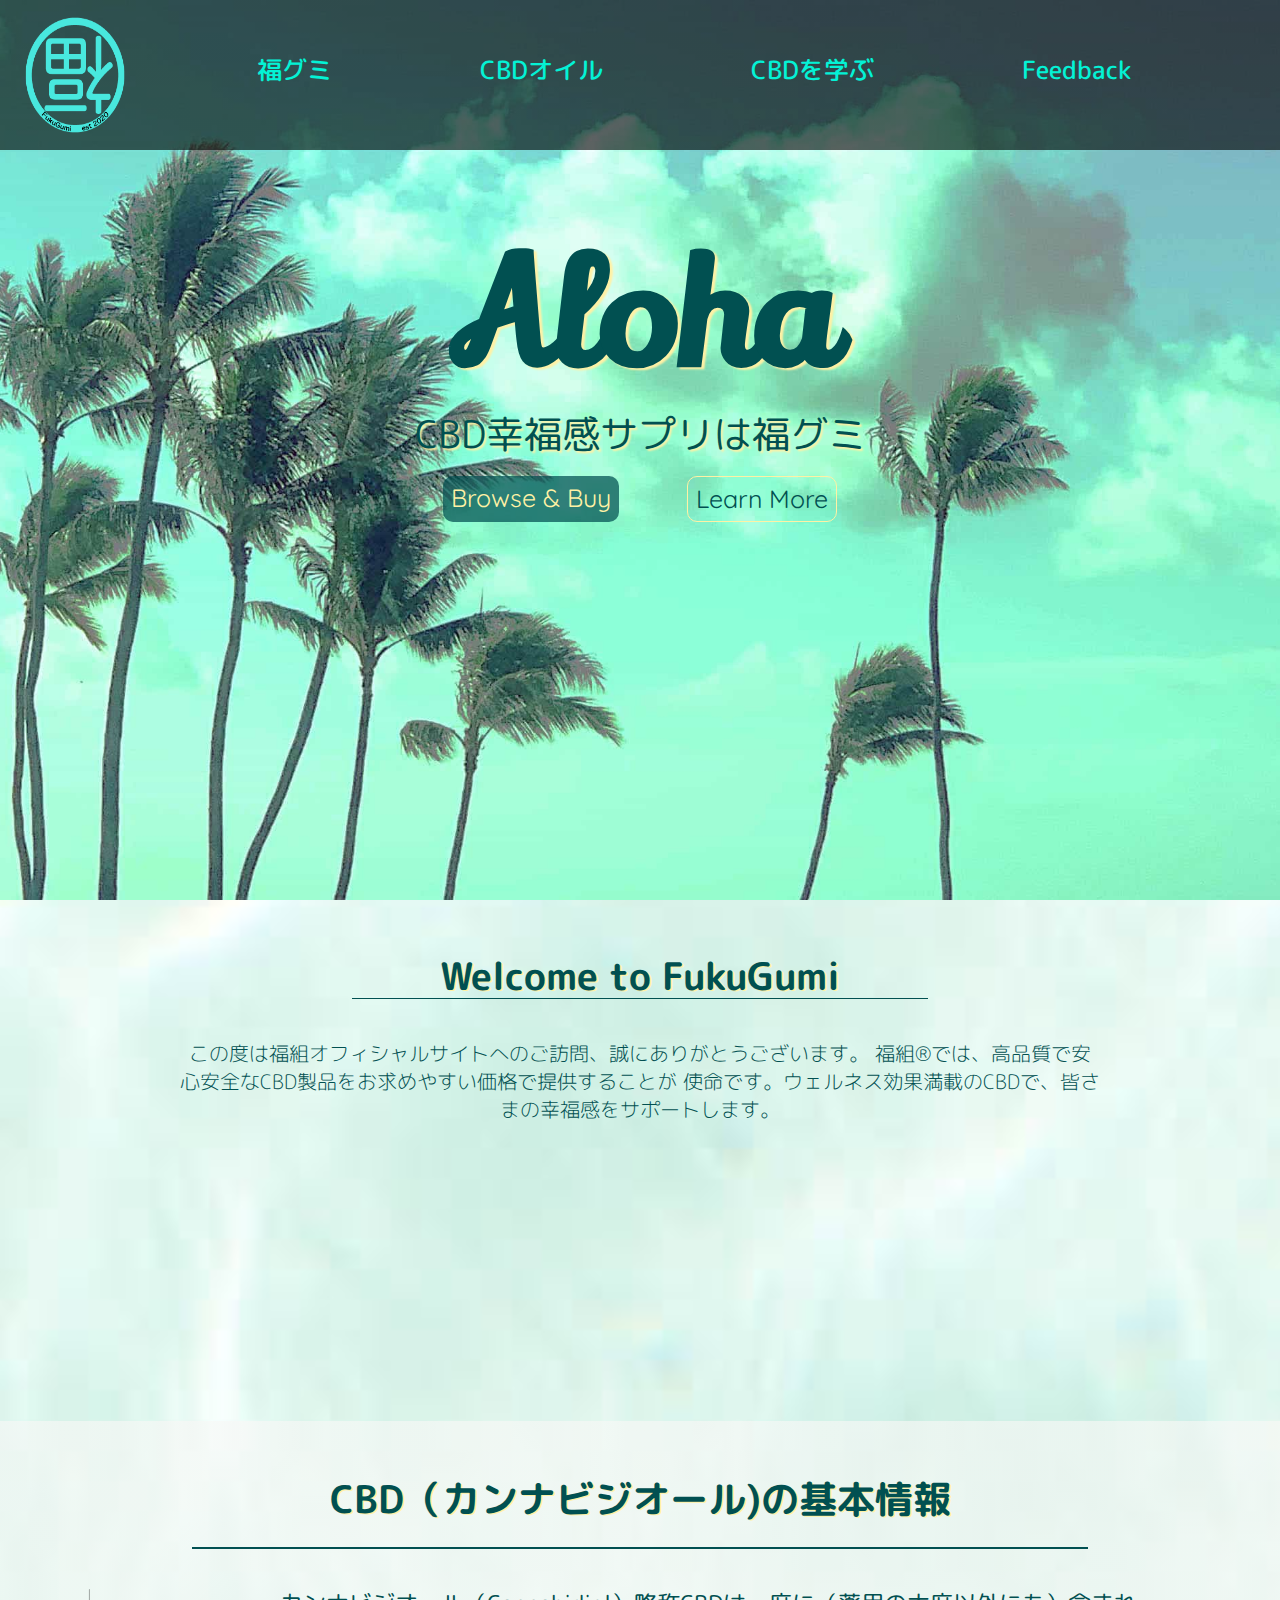
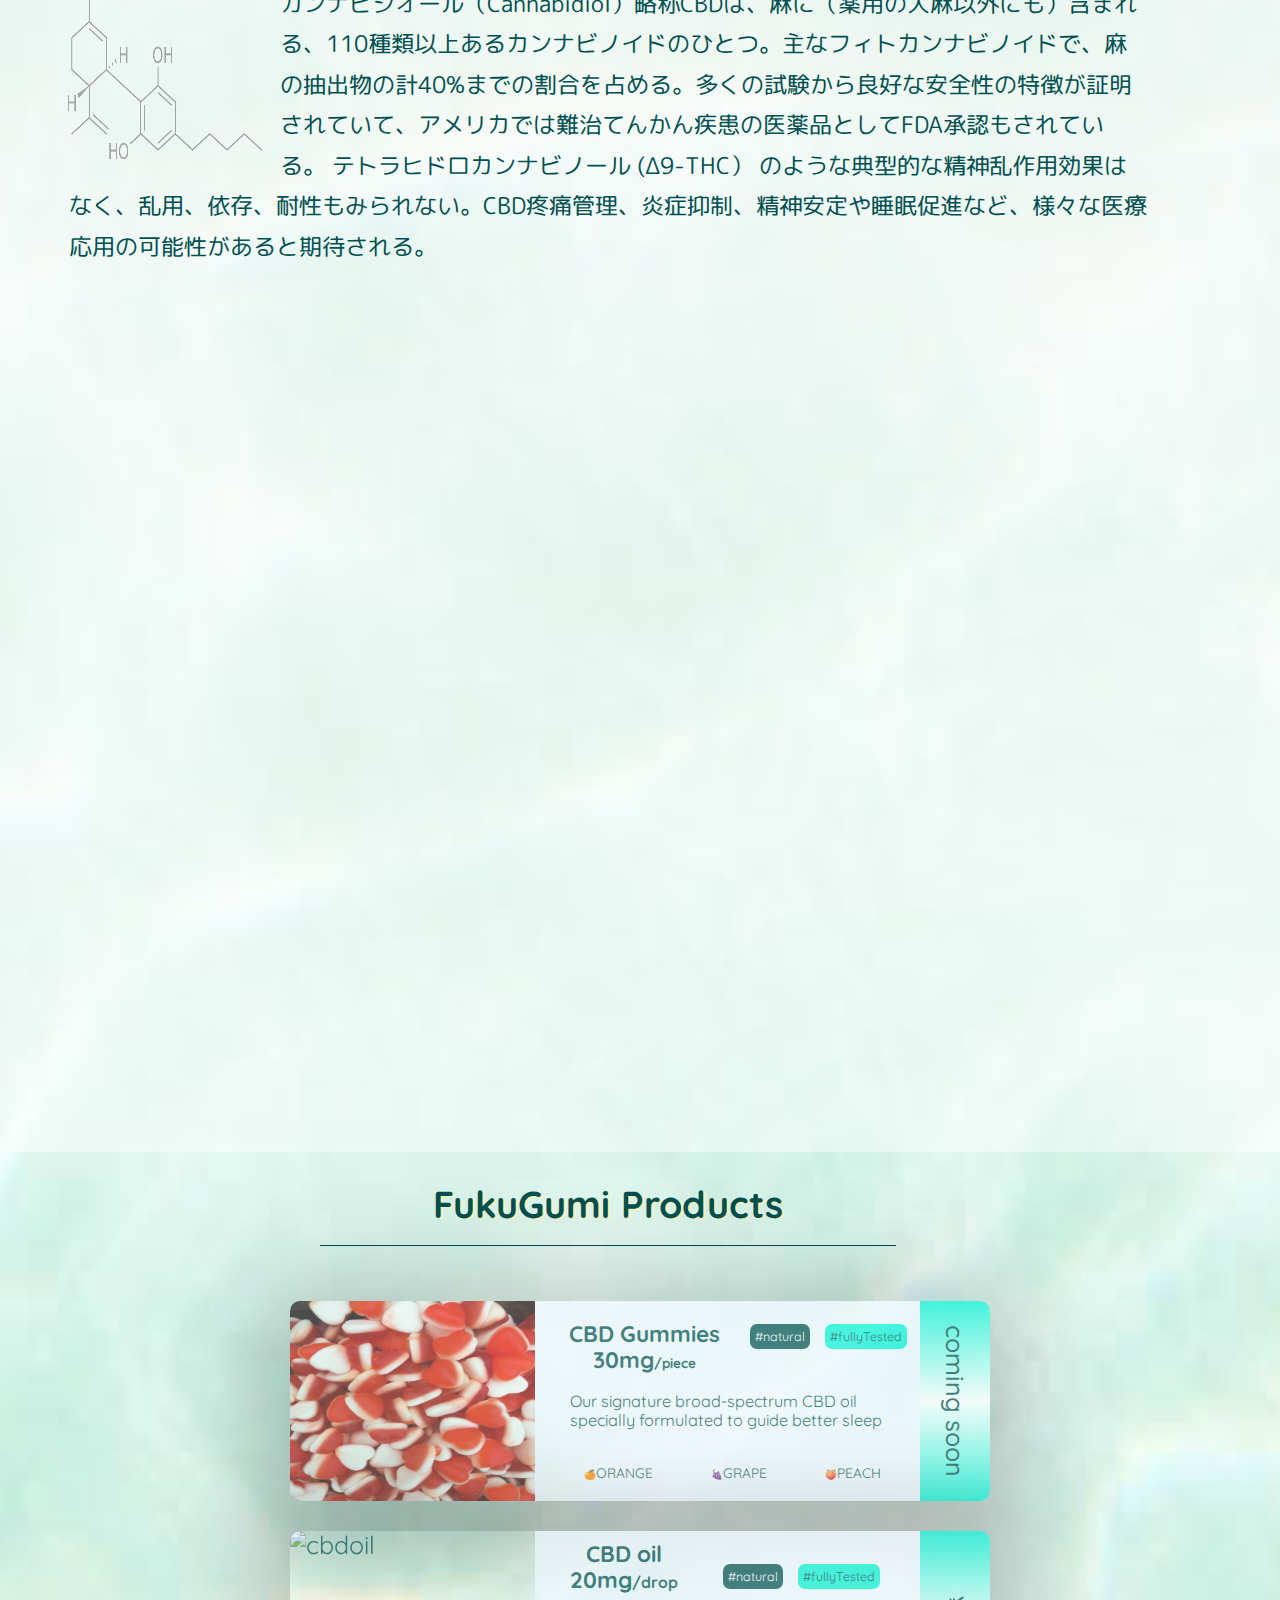
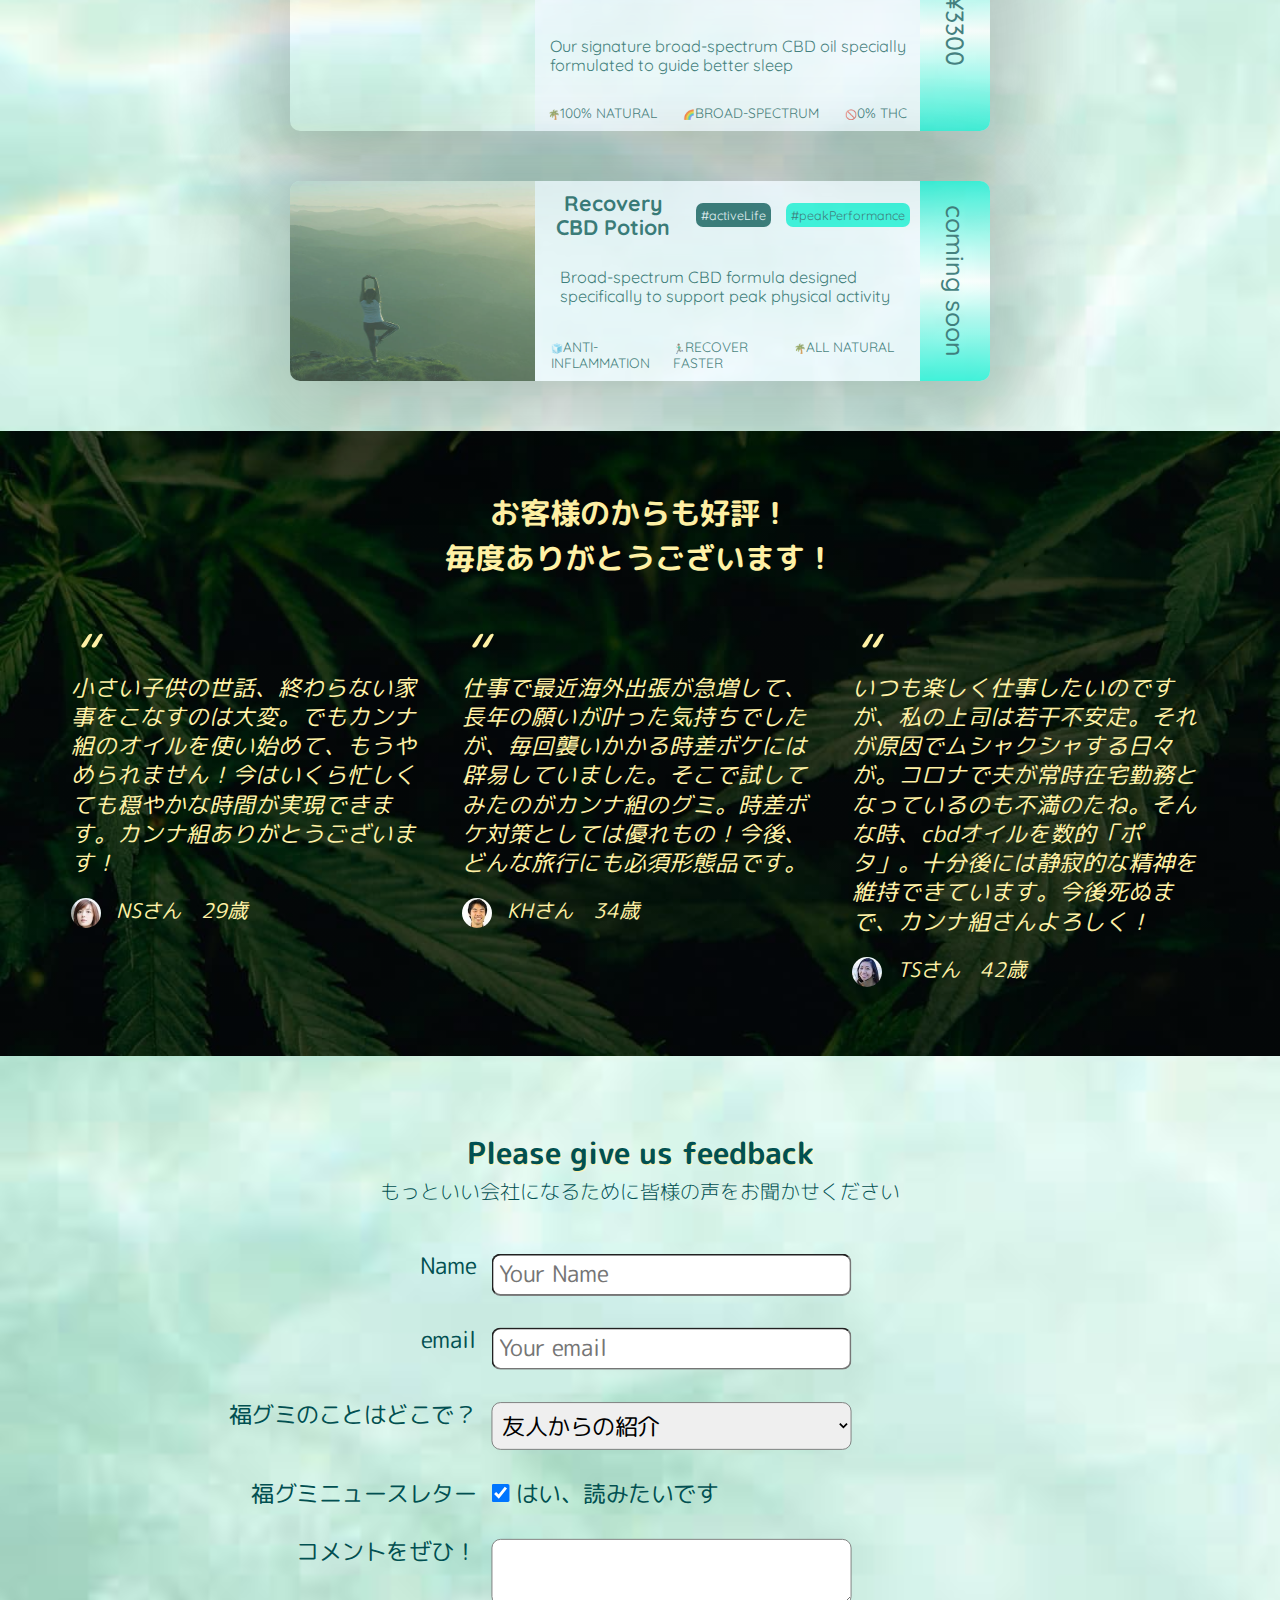
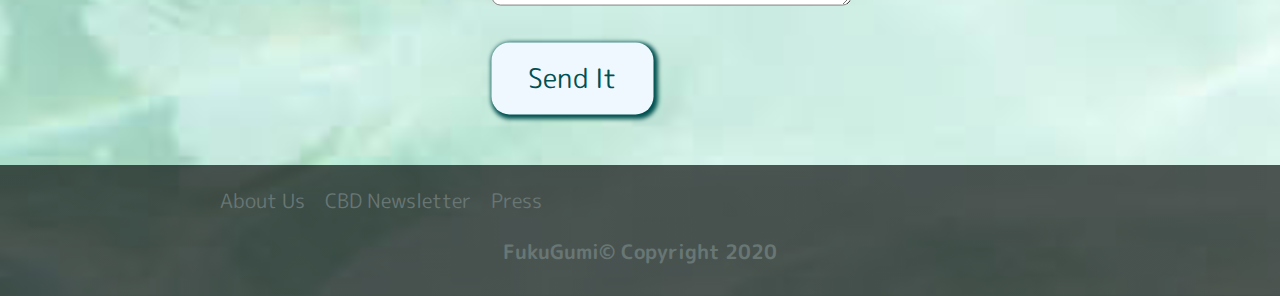
==== commit ea67a794: "minor fixes to form, products" ====
--- a/fukugumi/index.html
+++ b/fukugumi/index.html
@@ -4,7 +4,7 @@
 
 <head>
     <meta charset="utf-8"> <!--This utf-8 defines a character set and should be coded for every website.  -->
-    <meta name="viewport" content="width=device-width">
+    <meta name="viewport" content="width=device-width" scale=1.0>
     <meta name="description" content="FukuGumi is a leading provider of broad-spectrum CBD supplements in Japan, dedicated to bringing the safest and best CBD experience to customers">
     <link rel="stylesheet" type="text/css" href="vendors/css/normalize.css">
     <link rel="stylesheet" type="text/css" href="vendors/css/grid.css">
@@ -167,7 +167,9 @@
                     </div>
                     <div class="cbdgummies__content">
                         <div class="cbdgummies__title">
-                            <h2 class="cbdgummies__heading">CBD Gummies 30mg<span></span>/piece</h2>
+                            <h2 class="cbdgummies__heading">CBD Gummies 
+                                <br>30mg<span>/piece</span>
+                            </h2>
                             <div class="cbdgummies__tag cbdoil__tag--1">#natural</div>
                             <div class="cbdgummies__tag cbdoil__tag--2">#fullyTested</div>
                         </div>
@@ -216,7 +218,7 @@
 
                     <div class="cbdrecovery__content">
                         <div class="cbdrecovery__title">
-                            <h2 class="cbdrecovery__heading">CBD Recovery Formula<span>/piece</span></h2>
+                            <h2 class="cbdrecovery__heading">Recovery CBD Potion</h2>
                             <div class="cbdrecovery__tag cbdoil__tag--1">#activeLife</div>
                             <div class="cbdrecovery__tag cbdoil__tag--2">#peakPerformance</div>
                         </div>
@@ -224,7 +226,7 @@
                         <p class="cbdrecovery__description">Broad-spectrum CBD formula designed specifically to support
                             peak physical activity</p>
                         <div class="cbdrecovery__details">
-                            <p class="cbdrecovery__detail"><span>🧊</span>Anti- inflammation</p>
+                            <p class="cbdrecovery__detail"><span>🧊</span>Anti-inflammation</p>
                             <p class="cbdrecovery__detail"><span>🏃🏽‍♂️</span>Recover Faster</p>
                             <p class="cbdrecovery__detail"><span>🌴</span>All Natural</p>
                         </div>
@@ -267,6 +269,7 @@
     </section>
 
     <section class="info-form" id="form">
+        
         <div class="row form-title">
             <h2>Please give us feedback</h2>
             <h4>もっといい会社になるために皆様の声をお聞かせください</h4>
@@ -274,6 +277,7 @@
 
     <div class="row big-box-form"> <!-- action sends to a URL. method specifies http data to use when sending form data.  -->
         <form action="#" method="post" class="full-form">
+
         <div class="row form-item">
             <div class="col span-1-of-3 form-left-side">
                 <label>Name</label>
@@ -282,6 +286,7 @@
                 <input id="name" class="name" type="text" placeholder="Your Name" required>
             </div>    
         </div>
+
         <div class="row form-item">
             <div class="col span-1-of-3 form-left-side">
                 <label>email</label>
@@ -290,6 +295,7 @@
                 <input id="email" class="email" type="text" placeholder="Your email" required>
             </div>    
         </div>
+
         <div class="row form-item">
             <div class="col span-1-of-3 form-left-side">
                 <label>福グミのことはどこで？</label>
@@ -303,6 +309,7 @@
                 </select>
             </div>
         </div>
+
             <div class="row form-item">
                     <div class="col span-1-of-3 form-left-side">
                         <label>福グミニュースレター</label>
@@ -311,6 +318,7 @@
                         <input type="checkbox" name="newsletter" checked> はい、読みたいです
                     </div>
             </div>
+
             <div class="row form-item">
                     <div class="col span-1-of-3 form-left-side">
                         <label>コメントをぜひ！</label>
@@ -319,6 +327,7 @@
                         <textarea name="comment" placeholder="freetext"> </textarea>
                     </div>
             </div>
+
             <div class="row form-item form-left-side">
                     <div class="col span-1-of-3 form-left-side">
                         <label>&nbsp;</label> <!--this codes for a blank space on the left side of the form-->
@@ -327,6 +336,7 @@
                         <input class="submit" type="submit" value="Send It">
                     </div>
             </div>
+
             </form>
     </div>
 
--- a/fukugumi/resources/css/style.css
+++ b/fukugumi/resources/css/style.css
@@ -29,14 +29,15 @@
     margin: 0;
     padding: 0;
     box-sizing: border-box;
+
 }
 
 html {
-    width:100vw;
+    width:100%;
     font-family: 'Quicksand', sans-serif;
     font-size: 25px;
     color: #015051;
-    overflow-x: hidden;
+    overflow-x:hidden;
 }
 
 /*  Background Images============================
@@ -47,8 +48,9 @@
     background-size:cover;
     background-position:center;
     background-attachment:fixed;
-    height: 800px;
-    width: 100%;
+    height:100vh;
+    width:100vw;
+    min-width:720px;
 
 }
 
@@ -56,7 +58,10 @@
     background-image: url(images/watersand2.jpg);
     background-size: cover;
     background-position: center;
-    width: 100%;
+    width: 100vw;
+    min-width:720px; 
+    /* This min width setting got rid of a weird margin I had at the right on iphone and other smaller screens.  Something to do with pixels and %ages being mixed together within the code that raises an inconsistency*/
+
 }
 
 /*===========================================*/
@@ -461,6 +466,10 @@
     border-bottom: 1px solid #015051;
 }
 
+.cbd-products span {
+    font-size:70%;
+}
+
 .all-products-container {
     display:flex;
     flex-direction: column;
@@ -603,8 +612,8 @@
 .cbdgummies {
     margin-top:20px;
     margin-bottom:30px;
-    max-width:700px;
-    max-height:200px;
+    width:700px;
+    height:200px;
     border-radius: 10px;
     box-shadow: 0px 20px 100px 30px rgba(0, 0, 0, 0.3);
     /* box-shsadow: offset-x, offset-y, blur-radius, spread-radius and color. */
@@ -719,8 +728,8 @@
 .cbdrecovery {
     margin-top:50px;
     margin-bottom: 50px;
-    max-width: 700px;
-    max-height:200px;
+    width: 700px;
+    height:200px;
     border-radius: 10px;
     box-shadow: 0px 20px 100px 30px rgba(0, 0, 0, 0.3);
     /* box-shsadow: offset-x, offset-y, blur-radius, spread-radius and color. */
@@ -743,12 +752,12 @@
 }
 
 .cbdrecovery__content {
-    flex: 1;
+    flex:1;
     background-color: rgb(240, 248, 255);
-    display: flex;
-    flex-direction: column;
-    justify-content: space-between;
-    padding: 10px;
+    display:flex;
+    flex-direction:column;
+    justify-content:space-between;
+    padding:10px;
 }
 
 .cbdrecovery__title {
@@ -756,10 +765,18 @@
     flex-direction: row;
     justify-content: flex-start;
     align-items: center;
-}
-
-.cbdrecovery__title h1 {
-    font-size: 90%;
+    margin:0;
+    padding:0;
+}
+
+.cbdrecovery__title h2 {
+    font-size: 85%;
+    text-align: center;
+    text-shadow:none;
+    text-decoration: none;
+    margin:0;
+    padding:0;
+border:none;
 }
 
 .cbdrecovery__tag {
@@ -789,7 +806,7 @@
 .cbdrecovery__description p {
     font-size: 80%;
     margin:0;
-}
+} 
 
 .cbdrecovery__details {
     margin-top: -15px;
@@ -936,7 +953,8 @@
 }
 
 input[type=textarea]{
-    height:100px;
+    height:150px;
+    width:200px;
 }
 
 input[type=checkbox] {
@@ -975,6 +993,7 @@
 ===============================================*/
 footer {
     width:100vw;
+    min-width:720px;
     background:linear-gradient(rgba(0, 0, 0, 0.653),rgba(0, 0, 0, 0.653));
     font-family:'M PLUS Rounded 1c', sans-serif;
 }
--- a/fukugumi/resources/css/queries.css
+++ b/fukugumi/resources/css/queries.css
@@ -27,6 +27,7 @@
 /* for larger phones and tablets 480 to 767px */
 @media only screen and (max-width: 767px) {
  
+
     .main-nav a {
         font-size: 90%;
         margin:12px;
@@ -102,8 +103,48 @@
     margin-bottom:10px;
 }
 
+
+/*  OK here we go.  I'm trying to center the form for screens lower than 767px... */
 .form-title h2, h4 {
-    font-size:90%;
+    text-align:center;
+    width:90vw;
+    margin-left:5%;
+    margin-right:5%;
+    margin-bottom:0;
+}
+
+.form-title h4 {
+    margin-bottom:0;
+    padding:0;
+}
+
+.big-box-form {
+    width:90vw;
+    min-width:720px;
+    display:flex;
+    flex-direction:column;
+    justify-content:space-evenly;
+    align-items:center;
+    margin-top:0;
+    margin-left:5%;
+    margin-right:5%;
+}
+
+.form-item {
+    width:80%;
+    min-width:600px;
+    text-align:left;
+    padding-bottom:15px;
+}
+
+.form-left-side {
+    padding-bottom:15px;
+}
+
+.submit {
+    width:50%;
+    margin-right:25%;
+    margin-left:25%;
 }
 
 }
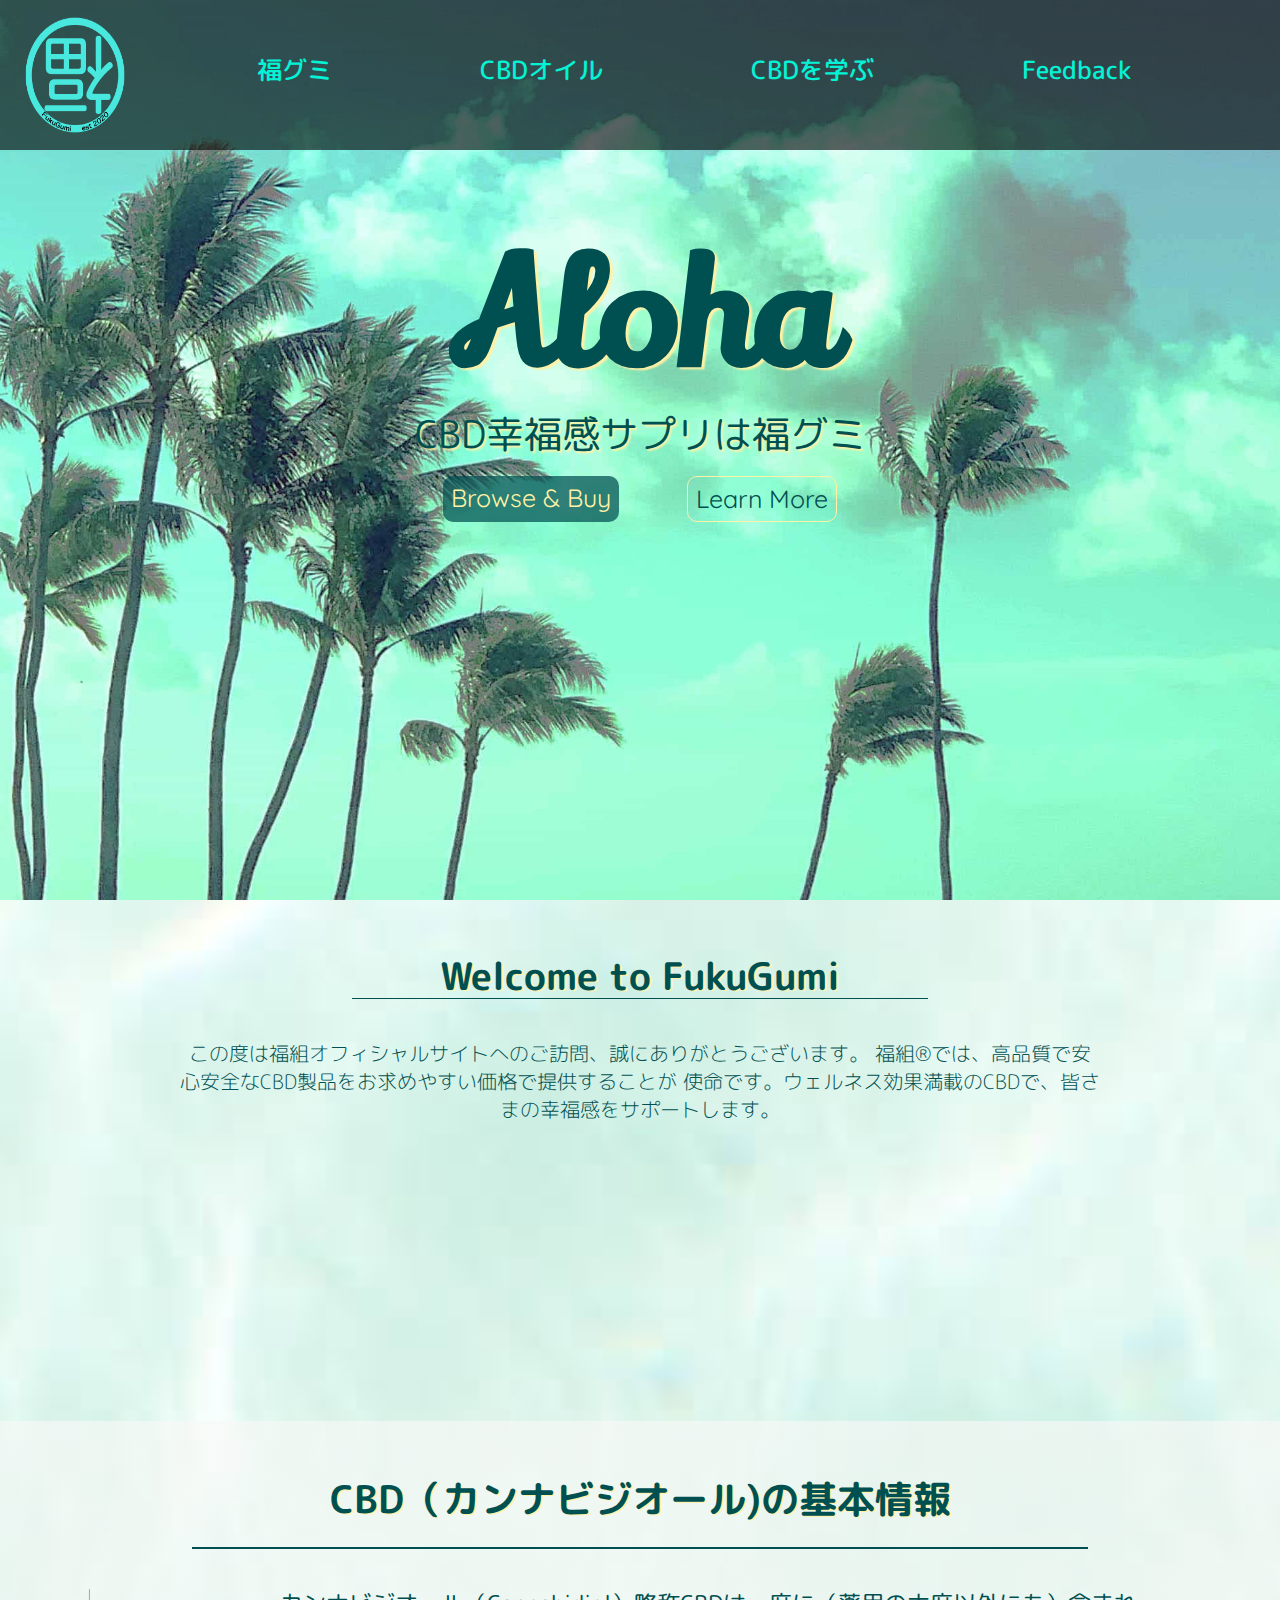
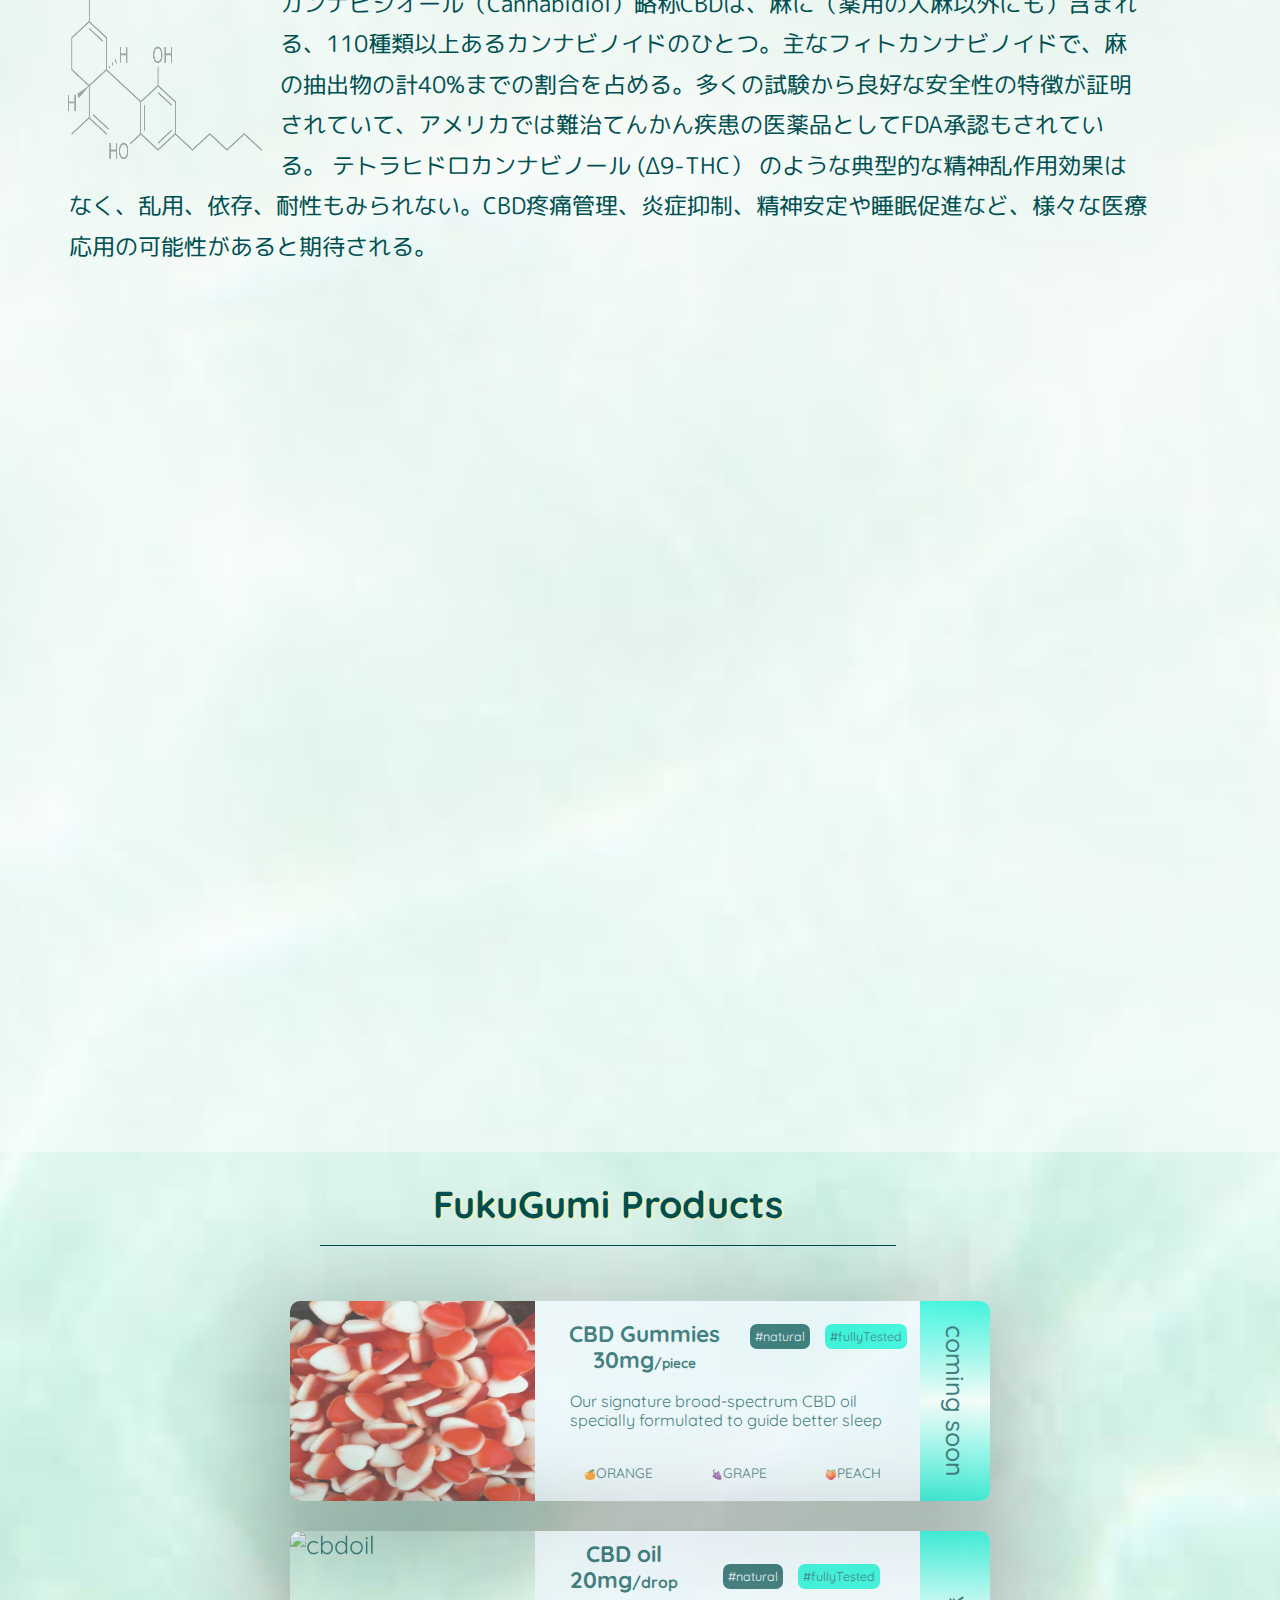
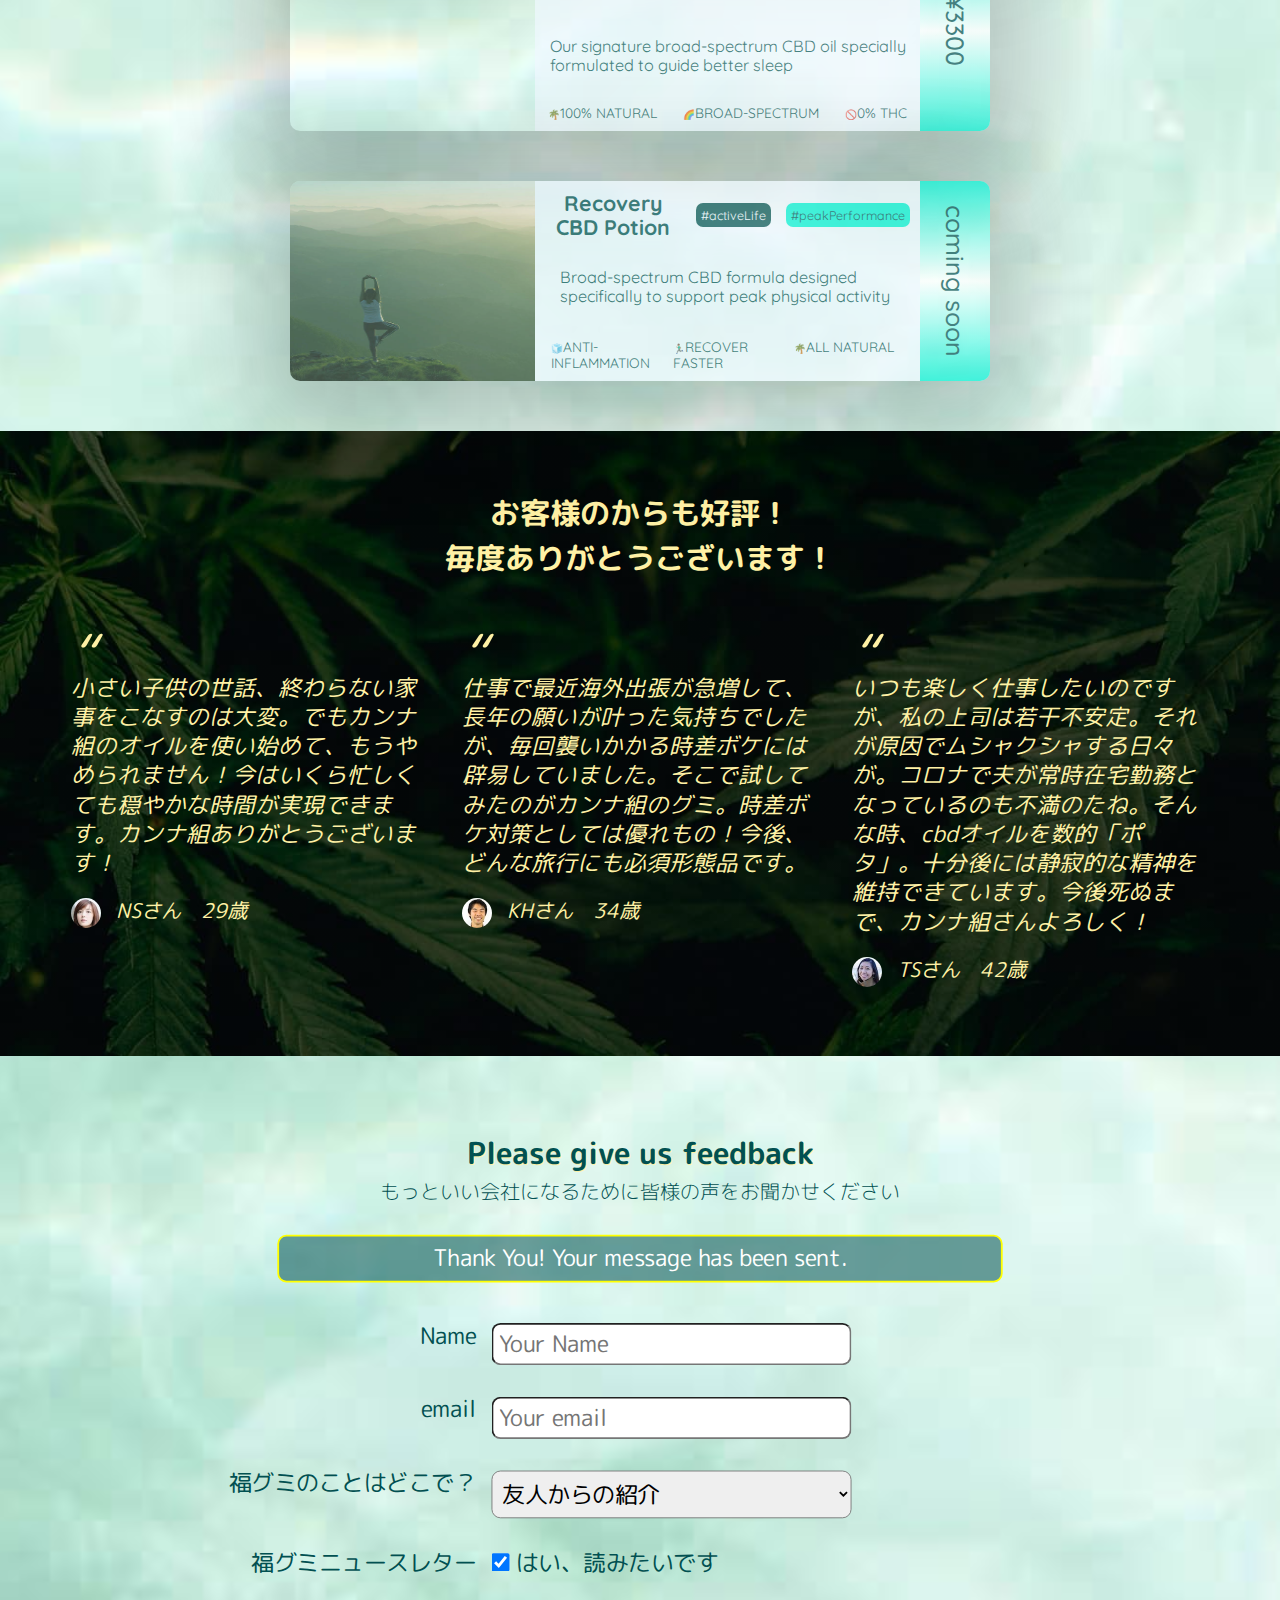
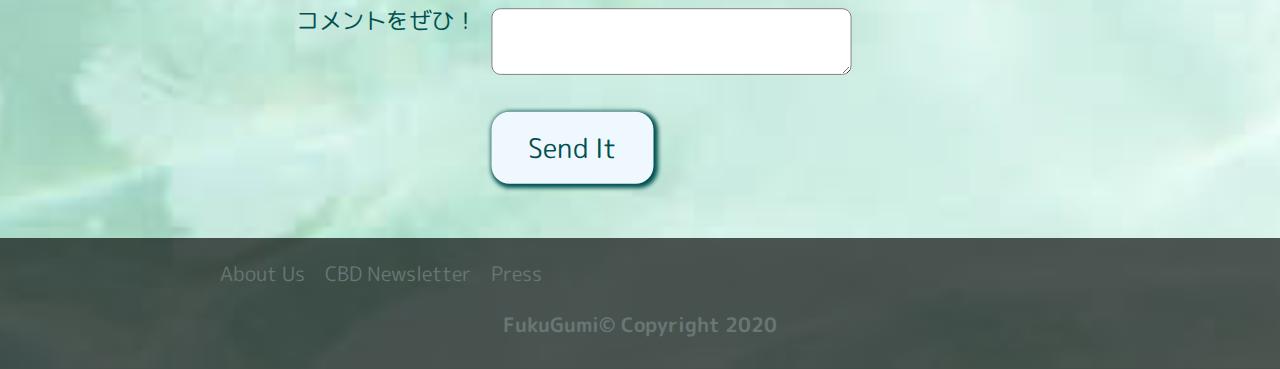
==== commit 51423e78: "trying to correct php back to html" ====
--- a/fukugumi/index.html
+++ b/fukugumi/index.html
@@ -9,8 +9,8 @@
     <link rel="stylesheet" type="text/css" href="vendors/css/normalize.css">
     <link rel="stylesheet" type="text/css" href="vendors/css/grid.css">
     <link rel="stylesheet" type="text/css" href="resources/css/style.css">
-    <link rel="stylesheet" href="https://cdnjs.cloudflare.com/ajax/libs/animate.css/4.0.0/animate.min.css" />
-    <link rel="stylesheet" type="text/css" href="resources/css/queries.css">
+    <link rel="stylesheet" href="https://cdnjs.cloudflare.com/ajax/libs/animate.css/4.0.0/animate.min.css" /> <!--This is the animation link for css effects...-->
+    <link rel="stylesheet" type="text/css" href="resources/css/queries.css"> <!-- This one for responsive design-->
     <link
         href="https://fonts.googleapis.com/css2?family=Lily+Script+One&family=M+PLUS+Rounded+1c:wght@100;300;400;500;700&family=Quicksand:wght@300;400;600&display=swap"
         rel="stylesheet">
@@ -269,7 +269,6 @@
     </section>
 
     <section class="info-form" id="form">
-        
         <div class="row form-title">
             <h2>Please give us feedback</h2>
             <h4>もっといい会社になるために皆様の声をお聞かせください</h4>
@@ -277,6 +276,17 @@
 
     <div class="row big-box-form"> <!-- action sends to a URL. method specifies http data to use when sending form data.  -->
         <form action="#" method="post" class="full-form">
+            <div class="row">
+                <div class="form-messages success">
+                Thank You!  Your message has been sent.
+            </div>
+            
+                <!-- <div class="form-messages error">
+                Oops! Soemthing went wrong.  Please try again.
+            </div> -->
+            </div>
+
+         <div class="row">
 
         <div class="row form-item">
             <div class="col span-1-of-3 form-left-side">
--- a/fukugumi/resources/css/style.css
+++ b/fukugumi/resources/css/style.css
@@ -915,6 +915,32 @@
     margin-bottom: 10px;
     text-shadow:1px 1px rgb(255, 241, 165);
 }
+
+.form-messages {
+    width: 70%;
+    margin: 0 auto;
+    padding:10px;
+    border-radius:10px;
+    margin-bottom:20px;
+    text-align:center;
+    -webkit-border-radius:10px;
+    -moz-border-radius:10px;
+    -ms-border-radius:10px;
+    -o-border-radius:10px;
+}
+
+.success {
+  background-color:#0150518c;
+  color:white;
+  border:2px solid yellow;
+}
+
+.error {
+    background-color: rgba(255, 0, 0, 0.774);
+    color:white;
+    border:solid 2px #015051;
+}
+
 .big-box-form {
     width:90vw;
     margin-left:auto;
